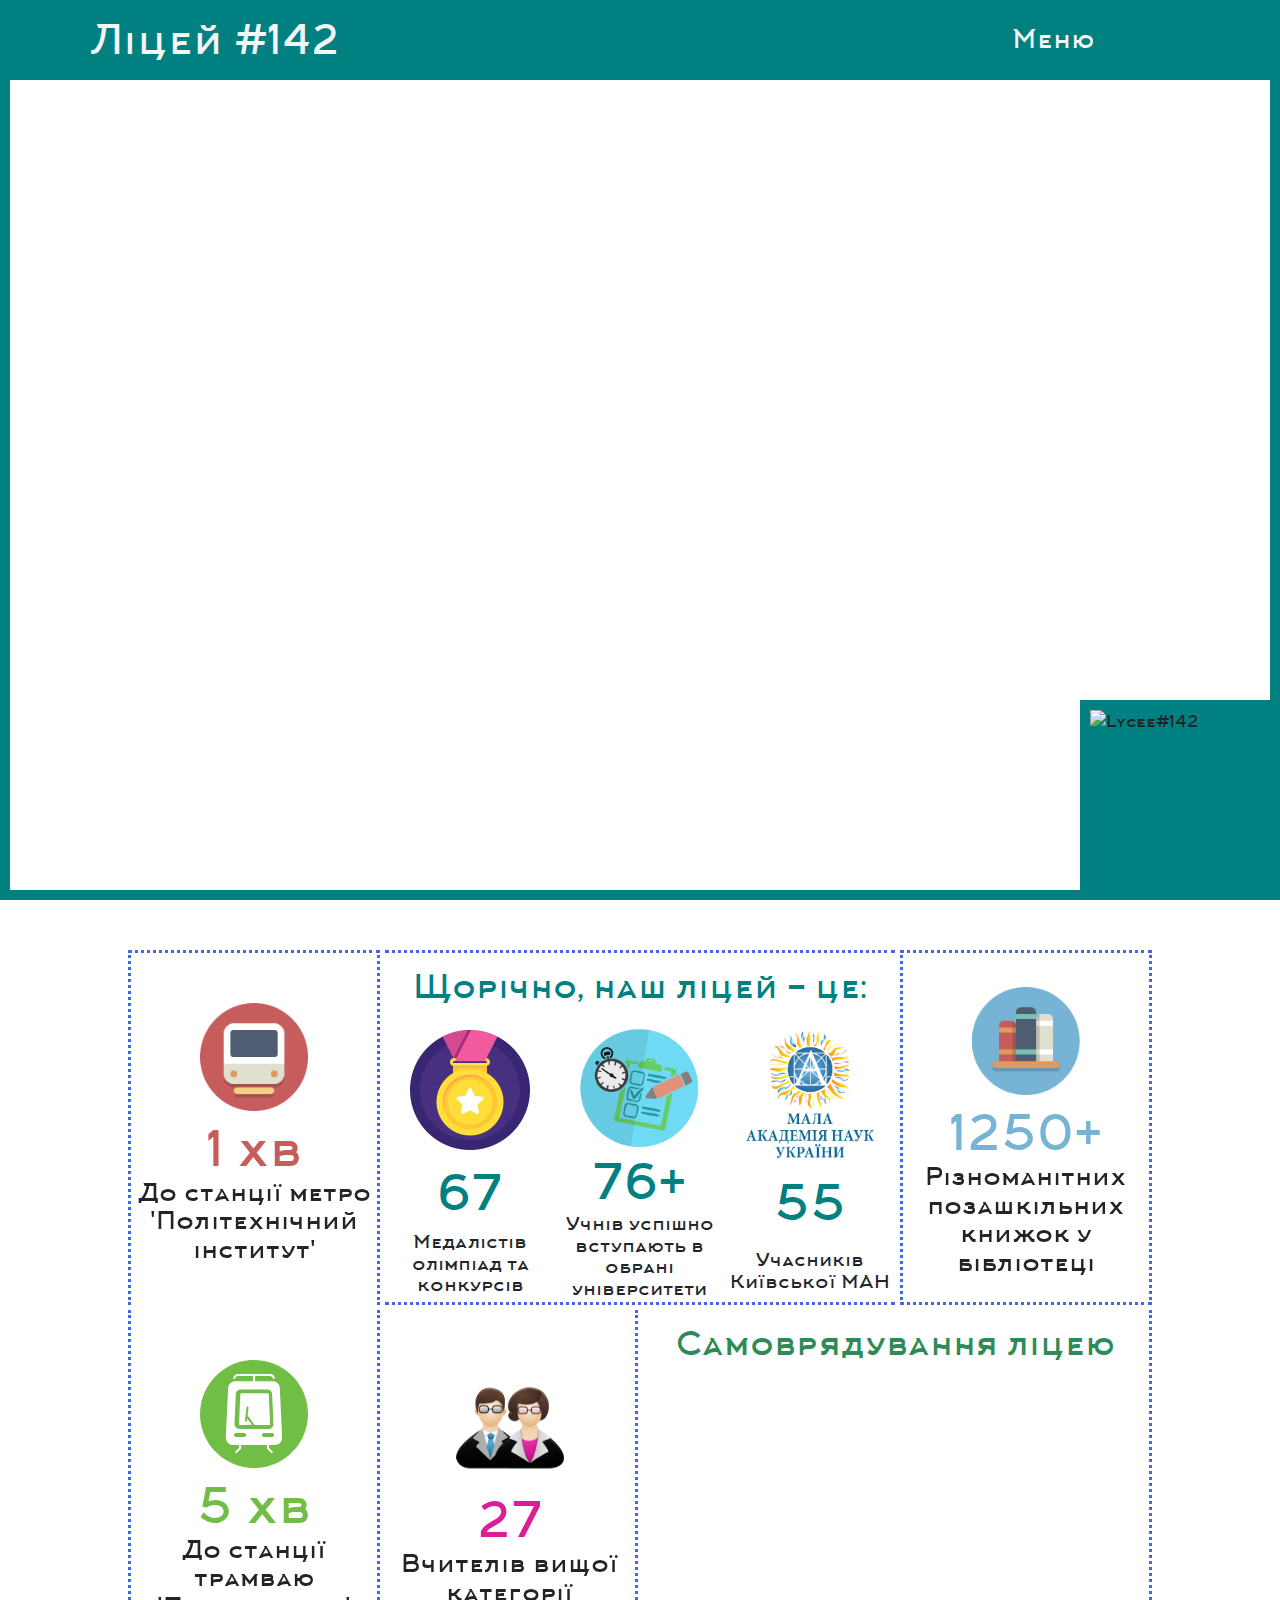
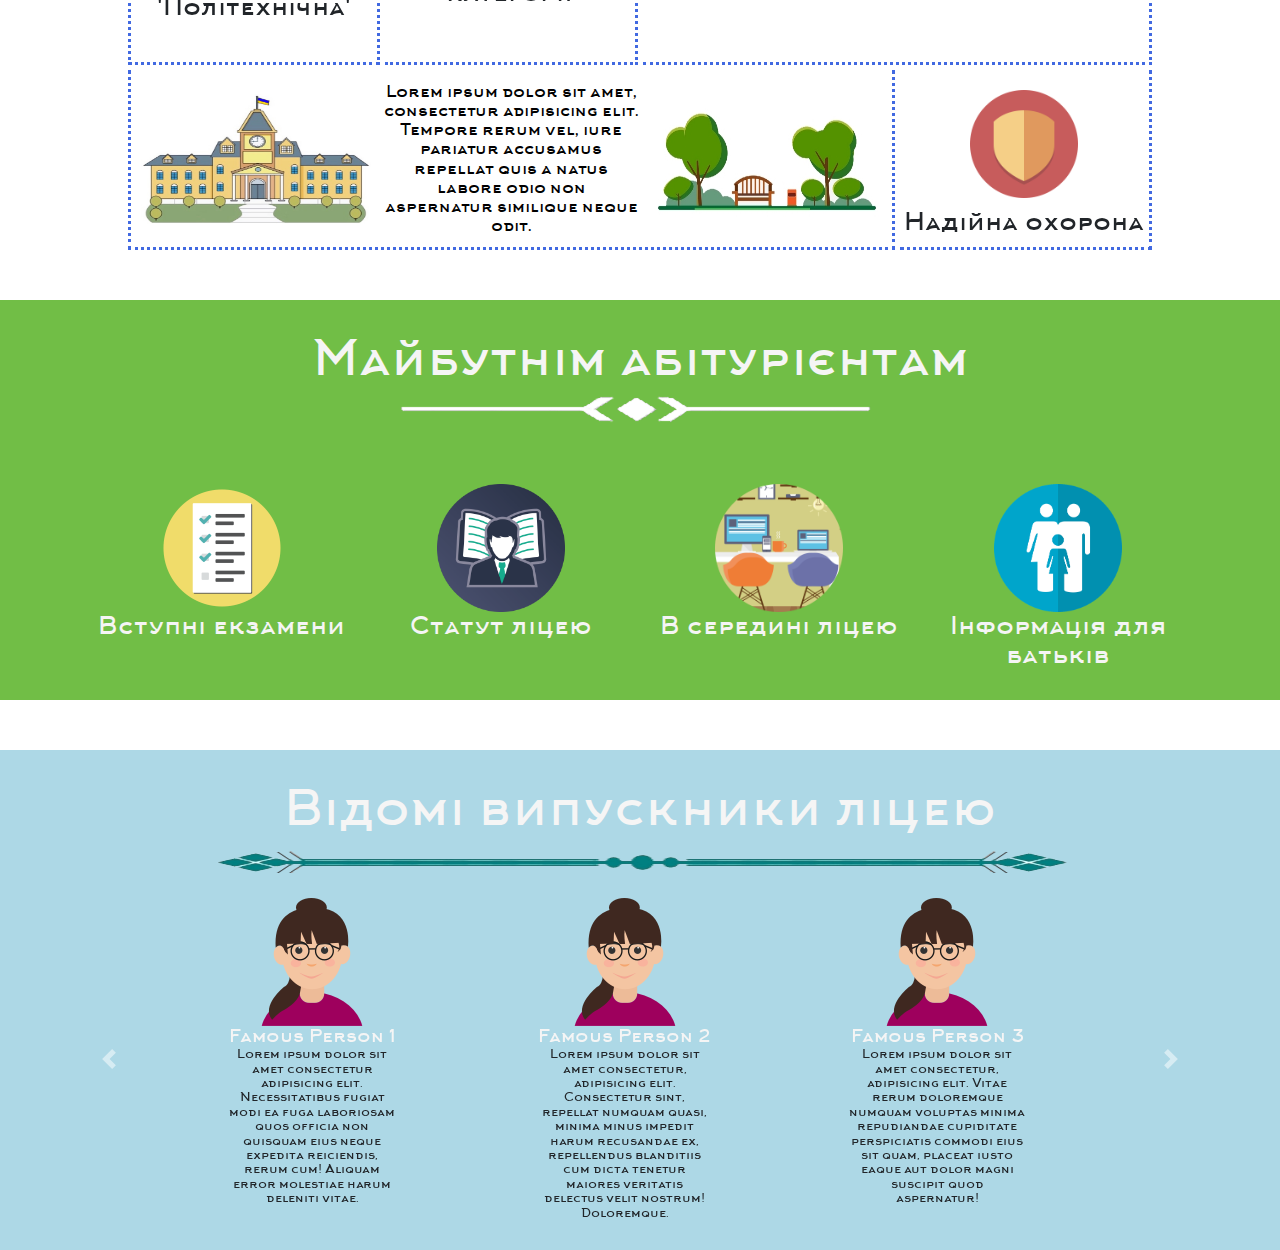
==== index.html @ 9ba07f8b "first commit" ====
<!DOCTYPE html>
<html>
<head>
    <meta charset="utf-8" />
    <meta http-equiv="X-UA-Compatible" content="IE=edge">
    <title>Page Title</title>
    <meta name="viewport" content="width=device-width, initial-scale=1, shrink-to-fit=no">
    <link rel="stylesheet" type="text/css" media="screen" href="css/style.css" />
    <link rel="stylesheet" type="text/css" href="css/fonts.css">
    <link rel="stylesheet" type="text/css" href="css/mediaQueries.css">
    <link rel="stylesheet" href="https://use.fontawesome.com/releases/v5.6.3/css/all.css" integrity="sha384-UHRtZLI+pbxtHCWp1t77Bi1L4ZtiqrqD80Kn4Z8NTSRyMA2Fd33n5dQ8lWUE00s/" crossorigin="anonymous">
    <link rel="stylesheet" href="https://stackpath.bootstrapcdn.com/bootstrap/4.3.1/css/bootstrap.min.css" integrity="sha384-ggOyR0iXCbMQv3Xipma34MD+dH/1fQ784/j6cY/iJTQUOhcWr7x9JvoRxT2MZw1T" crossorigin="anonymous">
    <script src="https://code.jquery.com/jquery-3.3.1.js" integrity="sha256-2Kok7MbOyxpgUVvAk/HJ2jigOSYS2auK4Pfzbm7uH60=" crossorigin="anonymous" defer></script>
    <script src="https://cdnjs.cloudflare.com/ajax/libs/popper.js/1.14.7/umd/popper.min.js" integrity="sha384-UO2eT0CpHqdSJQ6hJty5KVphtPhzWj9WO1clHTMGa3JDZwrnQq4sF86dIHNDz0W1" crossorigin="anonymous" defer></script>
    <script src="https://stackpath.bootstrapcdn.com/bootstrap/4.3.1/js/bootstrap.min.js" integrity="sha384-JjSmVgyd0p3pXB1rRibZUAYoIIy6OrQ6VrjIEaFf/nJGzIxFDsf4x0xIM+B07jRM" crossorigin="anonymous" defer></script>
    <script src="js.js" defer></script>
</head>
<body>
    <header id="top" class="background-color-teal animation1">
        <div class="logo-text animation1 text-color-white">Ліцей #142</div>
        <div class="top-menu margin-right-for-search">
            <i class="fas fa-angle-down menuAngle" id="menuAngleOpen"></i>
            <div class="margin-right-for-search text-color-white" id="menuButtonInner">Меню</div>
            <i class="fas fa-search searchButton" data-expanded="0" data-pair="1"></i>
            <input type="text" placeholder="What are you looking for?" class="searchInput floatingInput" data-pair="1">
        </div>
    </header>
    <div id="left" class="background-color-teal"></div>
    <div id="right" class="background-color-teal"></div>
    <div id="bottom" class="background-color-teal"></div>
    <div id="leftMenuSide">
        
    </div>
    <div id="rightMenuSide">
        <div class="rightSideMenuHeader">
            <i class="fas fa-angle-up menuAngle"  id="menuAngleClose"></i>
            <div class="margin-right-for-search text-color-white" id="menuButtonOuter">Сховати</div>
            <i class="fas fa-search searchButton" data-expanded="0" data-pair="2"></i>
            <input type="text" placeholder="What are you looking for?" class="searchInput floatingInput" data-pair="2">
        </div>
    </div>
    <section class="section1">
        <div class="bottom-logo img-180 background-color-teal">
            <img src="https://upload.wikimedia.org/wikipedia/uk/thumb/e/e1/Flag142.gif/250px-Flag142.gif" alt="Lycee#142">
        </div>
    </section>
    <section id="section2" class="d-flex justify-content-center align-items-center">
        <div id="cont">
            <div class="item1 button flip-card" data-w="400" data-h="400">
                <div class="front item with-border">
                    <img class="img-128" src="images/subwayPng.png" alt="...">
                    <p class="text-64 text-color-for-subway">1 хв</p>
                    <p class="text-24">До станції метро 'Політехнічний інститут'</p>
                </div>
                <div class="back">
                    <iframe src="https://www.google.com/maps/embed?pb=!1m28!1m12!1m3!1d635.1231708379642!2d30.465861750900512!3d50.45054956421073!2m3!1f0!2f0!3f0!3m2!1i1024!2i768!4f13.1!4m13!3e2!4m5!1s0x40d4ce83b06d9ee7%3A0x1d170c10bb79676c!2sPolitekhnichnyi+instytut%2C+Kyiv!3m2!1d50.4507894!2d30.4659534!4m5!1s0x40d4ce83a7df13ef%3A0xc9b5e309c3f1c350!2z0L_RgNC-0LLRg9C70L7QuiDQn9C-0LvRltGC0LXRhdC90ZbRh9C90LjQuSwgMtCQLCDQmtC40ZfQsiwg0KPQutGA0LDRl9C90LA!3m2!1d50.450442599999995!2d30.465890499999997!5e0!3m2!1sru!2sua!4v1552740684018" frameborder="0" style="border:0" allowfullscreen></iframe>
                </div>
            </div>
            <div class="item4 button flip-card" data-w="400" data-h="500">
                <div class="front item with-border">
                    <img class="img-128" src="images/tram.svg" alt="...">
                    <p class="text-64 text-color-for-tram">5 хв</p>
                    <p class="text-24">До станції трамваю 'Політехнічна'</p>
                </div>
                <div class="back item">
                        <iframe src="https://www.google.com/maps/embed?pb=!1m28!1m12!1m3!1d2540.63003817731!2d30.464905191775056!3d50.44799142225549!2m3!1f0!2f0!3f0!3m2!1i1024!2i768!4f13.1!4m13!3e2!4m5!1s0x40d4ce9b4e57c783%3A0xae50eae36f54b692!2z0YHRgtCw0L3RhtC40Y8gItCf0L7Qu9C40YLQtdGF0L3QuNGH0LXRgdC60LDRjyI!3m2!1d50.44659!2d30.466569999999997!4m5!1s0x40d4ce83a7df13ef%3A0xc9b5e309c3f1c350!2z0L_RgNC-0LLRg9C70L7QuiDQn9C-0LvRltGC0LXRhdC90ZbRh9C90LjQuSwgMtCQLCDQmtC40ZfQsiwg0KPQutGA0LDRl9C90LA!3m2!1d50.450442599999995!2d30.465890499999997!5e0!3m2!1sru!2sua!4v1552744137716" frameborder="0" style="border:0" allowfullscreen></iframe>
                </div>
            </div>
            <div class="item item2">
                <p class="text-64 text-color-teal header-section2">Щорічно, наш ліцей - це:</p>
                <div class="achievements">
                    <div class="button">
                        <div class="w-100 h-100 with-border">
                            <img class="img-128" src="images/medalPng.png" alt="...">
                            <p class="text-64 text-color-teal">67</p>
                            <p class="text-18">Медалістів олімпіад та конкурсів</p>
                        </div>
                    </div>
                    <div class="button">
                        <div class="w-100 h-100 with-border">
                            <img class="img-128" src="images/test.png" alt="...">
                            <p class="text-64 text-color-teal">76+</p>
                            <p class="text-18">Учнів успішно вступають в обрані університети</p>
                        </div>
                    </div>
                    <div class="button">
                        <div class="w-100 h-100 with-border">
                            <img class="img-128" src="images/МАН.png" alt="...">
                            <p class="text-64 text-color-teal">55</p>
                            <p class="text-18">Учасників Київської МАН</p>
                        </div>
                    </div>
                </div>
            </div>
            <div class="item3 button">
                <div class="front item with-border">
                    <img class="img-128" src="images/library.png" alt="...">
                    <p class="text-64 text-color-for-library">1250+</p>
                    <p class="text-24">Різноманітних позашкільних книжок у бібліотеці</p>
                </div>
            </div>
            <div class="item5 button flip-card">
				<div class="front item with-border">
					<img class="img-128" src="images/teachers.png" alt="...">
					<p class="text-64 text-color-for-teachers">27</p>
					<p class="text-24">Вчителів вищої категорії</p>
				</div>
				<div class="back">
				</div>
            </div>
            <div class="item item6">
                <p class="text-64 text-color-for-item6-header header-section2">Самоврядування ліцею</p>
                <div class="achievements">
                    
                </div>
            </div>
            <div class="item item7 flex-row justify-content-around">
				<div class="button img-200 flip-card" data-w="400" data-h="300">
					<div class="front with-border">
						<img class="img-200" src="images/universityJpg.jpg" alt="...">
					</div>
					<div class="back">
					</div>
				</div>
				<p class="p-about-kpi">Lorem ipsum dolor sit amet, consectetur adipisicing elit. Tempore rerum vel, iure pariatur accusamus repellat quis a natus labore odio non aspernatur similique neque odit.</p>
                <div class="button img-200 flip-card" data-w="400" data-h="300">
					<div class="front with-border">
						<img class="img-200" src="images/parkJpg.jpg" alt="...">
					</div>
					<div class="back">
					</div>
				</div>
            </div>
            <div class="item8 button">
                <div class="front item with-border">
                    <img class="img-128" src="images/security.png" alt="...">
                    <p class="text-24">Надійна охорона</h6>
                </div>
            </div>
        </div>
    </section>
    <section class="section3 container-fluid d-flex justify-content-between align-items-center flex-column">
        <div class="row">
            <div class="col-sm-12 item">
                <p class="text-64 text-color-white">Майбутнім абітурієнтам</p>
                <img src="images/divider.png" alt="">
            </div>
        </div>
        <div class="row">
            <div class="col-lg-3 col-md-6 col-sm-12 button">
                <div class="item">
                    <img src="images/Exam.png" alt="" class="img-128">
                    <p class="text-24 text-color-white">Вступні екзамени</p>
                </div>
            </div>
            <div class="col-lg-3 col-md-6 col-sm-12 button">
                <div class="item">
                    <img src="images/laws.png" alt="" class="img-128">
                    <p class="text-24 text-color-white">Статут ліцею</p>
                </div>
            </div>
            <div class="col-lg-3 col-md-6 col-sm-12 button">
                <div class="item">
                    <img src="images/inner_furniture.png" alt="" class="img-128">
                    <p class="text-24 text-color-white">В середині ліцею</p>
                </div>
            </div>
            <div class="col-lg-3 col-md-6 col-sm-12 button">
                <div class="item">
                    <img src="images/parents.png" alt="" class="img-128">
                    <p class="text-24 text-color-white">Інформація для батьків</p>
                </div>
            </div>
        </div>
    </section>
    <section class="section4 container-fluid d-flex justify-content-between align-items-center flex-column">
        <div class="item">
            <p class="text-64 text-color-white">Відомі випускники ліцею</p>
            <img class="divider" src="images/divider2.png" alt="">
        </div>
        <div id="carouselExampleInterval" class="carousel slide" data-ride="carousel">
            <div class="carousel-inner">
                <div class="carousel-item active row" data-interval="6000">
                    <div class="d-flex flex-row">
                        <div class="offset-sm-2 col-sm-2">
                            <div class="item">
                                <img src="images/person.png" alt="" class="img-128">
                                <p class="text-18 text-color-white">Famous Person 1</p>
                                <p class="text-12">Lorem ipsum dolor sit amet consectetur adipisicing elit. Necessitatibus fugiat modi ea fuga laboriosam quos officia non quisquam eius neque expedita reiciendis, rerum cum! Aliquam error molestiae harum deleniti vitae.</p>
                            </div>
                        </div>
                        <div class="offset-sm-1 col-sm-2">
                            <div class="item">
                                <img src="images/person.png" alt="" class="img-128">
                                <p class="text-18 text-color-white">Famous Person 2</p>
                                <p class="text-12">Lorem ipsum dolor sit amet consectetur, adipisicing elit. Consectetur sint, repellat numquam quasi, minima minus impedit harum recusandae ex, repellendus blanditiis cum dicta tenetur maiores veritatis delectus velit nostrum! Doloremque.</p>
                            </div>
                        </div>
                        <div class="offset-sm-1 col-sm-2">
                            <div class="item">
                                <img src="images/person.png" alt="" class="img-128">
                                <p class="text-18 text-color-white">Famous Person 3</p>
                                <p class="text-12">Lorem ipsum dolor sit amet consectetur, adipisicing elit. Vitae rerum doloremque numquam voluptas minima repudiandae cupiditate perspiciatis commodi eius sit quam, placeat iusto eaque aut dolor magni suscipit quod aspernatur!</p>
                            </div>
                        </div>
                    </div>
                </div>
                <div class="carousel-item row" data-interval="6000">
                    <div class="d-flex flex-row">
                        <div class="offset-sm-2 col-sm-2">
                            <div class="item">
                                <img src="images/person.png" alt="" class="img-128">
                                <p class="text-18 text-color-white">Famous Person 4</p>
                                <p class="text-12">Lorem ipsum dolor sit amet consectetur adipisicing elit. Necessitatibus fugiat modi ea fuga laboriosam quos officia non quisquam eius neque expedita reiciendis, rerum cum! Aliquam error molestiae harum deleniti vitae.</p>
                            </div>
                        </div>
                        <div class="offset-sm-1 col-sm-2">
                            <div class="item">
                                <img src="images/person.png" alt="" class="img-128">
                                <p class="text-18 text-color-white">Famous Person 5</p>
                                <p class="text-12">Lorem ipsum dolor sit amet consectetur, adipisicing elit. Consectetur sint, repellat numquam quasi, minima minus impedit harum recusandae ex, repellendus blanditiis cum dicta tenetur maiores veritatis delectus velit nostrum! Doloremque.</p>
                            </div>
                        </div>
                        <div class="offset-sm-1 col-sm-2">
                            <div class="item">
                                <img src="images/person.png" alt="" class="img-128">
                                <p class="text-18 text-color-white">Famous Person 6</p>
                                <p class="text-12">Lorem ipsum dolor sit amet consectetur, adipisicing elit. Vitae rerum doloremque numquam voluptas minima repudiandae cupiditate perspiciatis commodi eius sit quam, placeat iusto eaque aut dolor magni suscipit quod aspernatur!</p>
                            </div>
                        </div>
                    </div>
                </div>
                <div class="carousel-item row" data-interval="6000">
                    <div class="d-flex flex-row">
                        <div class="offset-sm-2 col-sm-2">
                            <div class="item">
                                <img src="images/person.png" alt="" class="img-128">
                                <p class="text-18 text-color-white">Famous Person 7</p>
                                <p class="text-12">Lorem ipsum dolor sit amet consectetur adipisicing elit. Necessitatibus fugiat modi ea fuga laboriosam quos officia non quisquam eius neque expedita reiciendis, rerum cum! Aliquam error molestiae harum deleniti vitae.</p>
                            </div>
                        </div>
                        <div class="offset-sm-1 col-sm-2">
                            <div class="item">
                                <img src="images/person.png" alt="" class="img-128">
                                <p class="text-18 text-color-white">Famous Person 8</p>
                                <p class="text-12">Lorem ipsum dolor sit amet consectetur, adipisicing elit. Consectetur sint, repellat numquam quasi, minima minus impedit harum recusandae ex, repellendus blanditiis cum dicta tenetur maiores veritatis delectus velit nostrum! Doloremque.</p>
                            </div>
                        </div>
                        <div class="offset-sm-1 col-sm-2">
                            <div class="item">
                                <img src="images/person.png" alt="" class="img-128">
                                <p class="text-18 text-color-white">Famous Person 9</p>
                                <p class="text-12">Lorem ipsum dolor sit amet consectetur, adipisicing elit. Vitae rerum doloremque numquam voluptas minima repudiandae cupiditate perspiciatis commodi eius sit quam, placeat iusto eaque aut dolor magni suscipit quod aspernatur!</p>
                            </div>
                        </div>
                    </div>
                </div>
            </div>
            <a class="carousel-control-prev" href="#carouselExampleInterval" role="button" data-slide="prev">
                <span class="carousel-control-prev-icon" aria-hidden="true"></span>
                <span class="sr-only">Previous</span>
            </a>
            <a class="carousel-control-next" href="#carouselExampleInterval" role="button" data-slide="next">
                <span class="carousel-control-next-icon" aria-hidden="true"></span>
                <span class="sr-only">Next</span>
            </a>
        </div>
    </section>
</body>
</html>
---- css/style.css ----
/*#region General styles*/
*{
    /* font-family: "Great Vibes"; */
    font-family: "Arkhip";
    transition: all 0.4s ease-out;
}
i{
    color: aliceblue;
    margin-left: 10px;
    margin-right: 10px;
}
section{
    height: 100vh;
    width: 100%;
    background-size: cover;
}
.section1{
    background-image: url(https://img.lookmytrips.com/images/look77nd/570bb5e1ff936715e9074252-5aaebdfb6c4cf-1datffr-lbcvr.jpg);
}
#section2{
    min-height: 1000px;
}
.section3{
    height: 400px;
    background-color: #71BE46;
    padding-top: 30px;
    padding-bottom: 30px;
}
.section4{
    margin-top: 50px;
    height: 500px;
    background-color: lightblue;
    padding-top: 30px;
    padding-bottom: 30px;
}
p{
    margin: 0 !important;
    line-height: 1.2;
    text-align: center;
}
.margin-right-for-search{
    margin-right: 75px;
}
.margin-right-0{
    margin-right: 0 !important;
}
.height-200{
    height: 200px;
}
.button>div:hover{
    box-shadow: 3px 3px 14px -1px black;
    cursor: pointer;
}
.button>.with-border:hover{
    border: 3px dotted royalblue !important;
}
.background-divider-start{
	height: 100px;
	width: 100%;
	background: linear-gradient(transparent, white);
}
.background-divider-finish{
	height: 100px;
	width: 100%;
	background: linear-gradient(white, transparent);
}
.item{
    display: flex;
    justify-content: center;
    align-items: center;
    flex-direction: column;
}
.button .back{
	transform: rotateY(-180deg);
    z-index: 49;
}
.button .front{
    z-index: 50;
}
.button .front,
.button .back{
	width: 100%;
	height: 100%;
	position: absolute;
    top: 0;
    background-color: white;
    backface-visibility: hidden;
}
.button{
    perspective: 300px;
    position: relative;
}
.front img{
    padding: 10px;
}
iframe{
    width: 100%;
    height: 100%;
}
/*#endregion*/
/*#region Frame*/
#left{
    z-index: 100;
    position: fixed;
    left: 0;
    top: 0;
    width: 10px;
    height: 100%;
}
#right{
    z-index: 100;
    position: fixed;
    left: calc(100% - 10px);
    top: 0;
    width: 10px;
    height: 100%;
}
#bottom{
    z-index: 100;
    position: fixed;
    top: calc(100% - 10px);
    left: 0;
    height: 10px;
    width: 100%;
}
#top{
    z-index: 100;
    position: fixed;
    top: 0;
    left: 0;
    width: 100%;
    display: flex;
    justify-content: space-between;
    align-items: center;
    font-size: 25px;
    height: 80px;
}
/*#endregion*/
/*#region Input styles*/
::placeholder{
    color: white;
}
.floatingInput{
    position: absolute;
    left: calc(100%);
}
.searchInput{
    background: teal;
    color: white;
    border-top: none;
    border-left: none;
    border-right: none;
    outline: none;
}
/*#endregion*/
/*#region Text styles*/
.text-64{
    font-size: 48px !important;
}
.text-24{
    font-size: 24px !important;
}
.text-32{
    font-size: 32px !important;
}
.text-18{
    font-size: 18px !important;
}
.text-12{
    font-size: 12px !important;
}
/*#endregion#*/
/*#region Header styles*/
.logo-text{
    margin-left: 90px;
    font-size: 50px;
}
.top-menu{
    margin-right: 90px;
    display: flex;
    align-items: center;
}
.top-down{
    font-size: 25px !important;
    height: 50px !important;
}
.top-down .logo-text{
    font-size: 35px !important;
}
.animation1{
    transition-property: all;
    transition-duration: 1s;
    transition-timing-function: ease;
}
/*#endregion#*/
/*#region Table styles*/
#cont{
    height: 90%;
    width: 80%;
    display: grid;
    grid-template-rows: repeat(5, 1fr);
    grid-template-columns: repeat(8, 1fr);
    grid-column-gap: 5px;
    grid-row-gap: 5px;
}
#cont>div{
    border: 3px dotted royalblue;
}
.item1{
    grid-column-start: 1;
    grid-column-end: 3;
    grid-row-start: 1;
    grid-row-end: 3;
    border-bottom: none !important;
}
.item2{
    border-left: none !important;
    border-right: none !important;
    grid-column-start: 3;
    grid-column-end: 7;
    grid-row-start: 1;
    grid-row-end: 3;
}
.item3{
    grid-column-start: 7;
    grid-column-end: 9;
    grid-row-start: 1;
    grid-row-end: 3;
}
.item4{
    border-top: none !important;
    grid-column-start: 1;
    grid-column-end: 3;
    grid-row-start: 3;
    grid-row-end: 5;
}
.item5{
    border-left: none !important;
    border-top: none !important;
    grid-column-start: 3;
    grid-column-end: 5;
    grid-row-start: 3;
    grid-row-end: 5;
}
.item6{
    border-top: none !important;
    border-left: none !important;
    grid-column-start: 5;
    grid-column-end: 9;
    grid-row-start: 3;
    grid-row-end: 5;
}
.item7{
    border-top: none !important;
    grid-column-start: 1;
    grid-column-end: 7;
    grid-row-start: 5;
    grid-row-end: 7;
}
.item8{
    border-top: none !important;
    border-left: none !important;
    grid-column-start: 7;
    grid-column-end: 9;
    grid-row-start: 5;
    grid-row-end: 7;
}
.achievements{
    flex-grow: 1;
    display: flex;
    justify-content: space-around;
}
.achievements div{
    display: flex;
    align-items: center;
    justify-content: space-around;
    flex-direction: column;
    width: 34%;
    height: auto;
}
.p-about-kpi{
    width: calc(100% - 500px);
    color: black;
    text-align: center;
}
/*#endregion#*/
/*#region Colors*/
.background-color-teal{
    background-color: teal;
}
.text-color-for-subway{
    color: #C75C5C;
}
.text-color-for-tram{
    color: #71BE46;
}
.text-color-for-library{
    color: #77B3D4;
}
.text-color-for-teachers{
    color: #D81F96;
}
.text-color-for-item6-header{
    color: seagreen;
}
.text-color-teal{
    color: teal;
}
.text-color-white{
    color: whitesmoke;
}
/*#endregion*/
/*#region Menu styles*/
#leftMenuSide{
    position: fixed;
    top: 0;
    left: calc(-40%);
    width: 40%;
    height: 100%;
    z-index: 200;
    background: url('../images/park-kpi-03.jpg') 100% 100% no-repeat;
    background-size: cover;
}
#rightMenuSide{
    position: fixed;
    top: 0;
    right: calc(-61%);
    width: 60%;
    height: 100%;
    z-index: 200;
    background: teal;
}
.searchButton{
    padding-right: 15px;
}
.rightSideMenuHeader{
    height: 40px;
    width: 100%;
    display: flex;
    justify-content: flex-end;
    align-items: center;
}
.leftMenuSideOpen{
    left: 0 !important;
}
.rightMenuSideOpen{
    right: 0 !important;
}
/*#endregion*/
/*#region Image styles*/
.img-180 img{
    width: 180px;
    height: 180px;
}
.img-200{
    width: 250px;
    height: 150px;
}
.img-128{
    width: 128px;
    height: 128px;
}
.divider{
    width: 100%;
}
/*#endregion*/
/* #region Section 1*/
.bottom-logo{
    position: absolute;
    bottom: 0;
    right: 0;
    width: 200px;
    height: 200px;
    display: flex;
    justify-content: center;
    align-items: center;
}
/* #endregion */
/* #region Section 2*/
.header-section2{
    font-size: 32px !important;
    padding-top: 15px;
    padding-bottom: 15px;
}
/* #endregion */
/* #region Section 3*/

/* #endregion */
/* #region Section 4*/

/* #endregion */
---- css/fonts.css ----
@font-face{
	font-family: "Great Vibes";
	src: url(../fonts/GreatVibesOTF.otf);
}
@font-face{
	font-family: "Arkhip";
	src: url(../fonts/ArkhipTTF.ttf);
}
---- css/mediaQueries.css ----
/* Small devices (landscape phones, 576px and up) */
@media (min-width: 1px){
    #cont{
		width: 80%;
		grid-template-rows: repeat(8, 1fr);
		grid-template-columns: repeat(4, 1fr);
    }
    .item1{
        grid-column-start: 1;
        grid-column-end: 3;
        grid-row-start: 3;
        grid-row-end: 5;
    }
    .item2{
        grid-column-start: 1;
        grid-column-end: 5;
        grid-row-start: 1;
        grid-row-end: 3;
    }
    .item3{
        grid-column-start: 1;
        grid-column-end: 3;
        grid-row-start: 7;
        grid-row-end: 9;
    }
    .item4{
        grid-column-start: 3;
        grid-column-end: 5;
        grid-row-start: 3;
        grid-row-end: 5;
    }
    .item5{
        grid-column-start: 3;
        grid-column-end: 5;
        grid-row-start: 7;
        grid-row-end: 9;
    }
    .item6{
        grid-column-start: 1;
        grid-column-end: 5;
        grid-row-start: 5;
        grid-row-end: 7;
    }
    .item7{
        /* grid-column-start: 1;
        grid-column-end: 7;
        grid-row-start: 5;
        grid-row-end: 7; */
        display: none;
    }
    .item8{
        /* grid-column-start: 7;
        grid-column-end: 9;
        grid-row-start: 5;
        grid-row-end: 7; */
        display: none;
    }
    #section2{
        min-height: 1500px;
    }
    .margin-right-for-search{
        margin-right: 0;
    }
    .text-24{
        font-size: 20px !important;
    }
    .text-18{
        font-size: 16px !important;
    }
    .img-128{
        width: 120px;
        height: 120px;
    }
    /* #leftMenuSide{
        width: 100%;
        left: -100%;
    }
    #rightMenuSide{
        width: 100%;
        right: 100%;
    } */
}
@media (min-width: 576px) 
{ 
    /* section{
        background: red;
    } */
    .margin-right-for-search{
        margin-right: 35px;
    }
    .logo-text{
        display: block;
        margin-left: 10px;
        font-size: 40px;
    }
    #leftMenuSide{
        width: 40%;
    }
    #rightMenuSide{
        width: 60%;
    }
}

@media (min-width: 720px) 
{
	/* section{
		background: aqua;
    } */
    .logo-text{
        display: block;
        margin-left: 45px;
    }
    #leftMenuSide{
        top: calc(50%);
        left: calc(-100%);
        width: 100%;
        height: 50%;
    }
    #rightMenuSide{
        right: calc(-100%);
        width: 100%;
        height: 50%;
    }
}

/* Medium devices (tablets, 768px and up) */
@media (min-width: 768px) 
{ 
    /* section{
        background: green;
    } */
    #cont{
        width: 95%;
        grid-template-rows: repeat(5, 1fr);
		grid-template-columns: repeat(8, 1fr);
    }
    .header-section2{
        font-size: 28px !important;
        padding-top: 10px;
        padding-bottom: 10px;
    }
    .item1{
        grid-column-start: 1;
        grid-column-end: 3;
        grid-row-start: 1;
        grid-row-end: 3;
    }
    .item2{
        grid-column-start: 3;
        grid-column-end: 7;
        grid-row-start: 1;
        grid-row-end: 3;
    }
    .item3{
        grid-column-start: 7;
        grid-column-end: 9;
        grid-row-start: 1;
        grid-row-end: 3;
    }
    .item4{
        grid-column-start: 1;
        grid-column-end: 3;
        grid-row-start: 3;
        grid-row-end: 5;
    }
    .item5{
        grid-column-start: 3;
        grid-column-end: 5;
        grid-row-start: 3;
        grid-row-end: 5;
    }
    .item6{
        grid-column-start: 5;
        grid-column-end: 9;
        grid-row-start: 3;
        grid-row-end: 5;
    }
    .item7{
        /* grid-column-start: 1;
        grid-column-end: 7;
        grid-row-start: 5;
        grid-row-end: 7; */
        display: flex;
    }
    .item8{
        /* grid-column-start: 7;
        grid-column-end: 9;
        grid-row-start: 5;
        grid-row-end: 7; */
        display: flex;
    }
    #section2{
        min-height: 1000px;
    }
    .margin-right-for-search{
        margin-right: 40px;
    }
    .logo-text{
        margin-left: 90px;
    }
    #leftMenuSide{
        top: 0;
        left: calc(-40%);
        width: 40%;
        height: 100%;
    }
    #rightMenuSide{
        right: calc(-61%);
        width: 60%;
        height: 100%;
    }
}

 /* Large devices (desktops, 992px and up) */
@media (min-width: 992px) 
{
    /* section{
        background: blue;
    } */
    #cont{
		width: 87.5%;
    }
    .header-section2{
        font-size: 32px !important;
        padding-top: 15px;
        padding-bottom: 15px;
    }
    .margin-right-for-search{
        margin-right: 75px;
    }
}

 /* Extra large devices (large desktops, 1200px and up) */
@media (min-width: 1200px) 
{ 
    /* section{
        background: purple;
    } */
    .text-24{
        font-size: 24px !important;
    }
    .text-18{
        font-size: 18px !important;
    }
    .img-128{
        width: 128px;
        height: 128px;
    }
    #cont{
		width: 80%;
    }
}
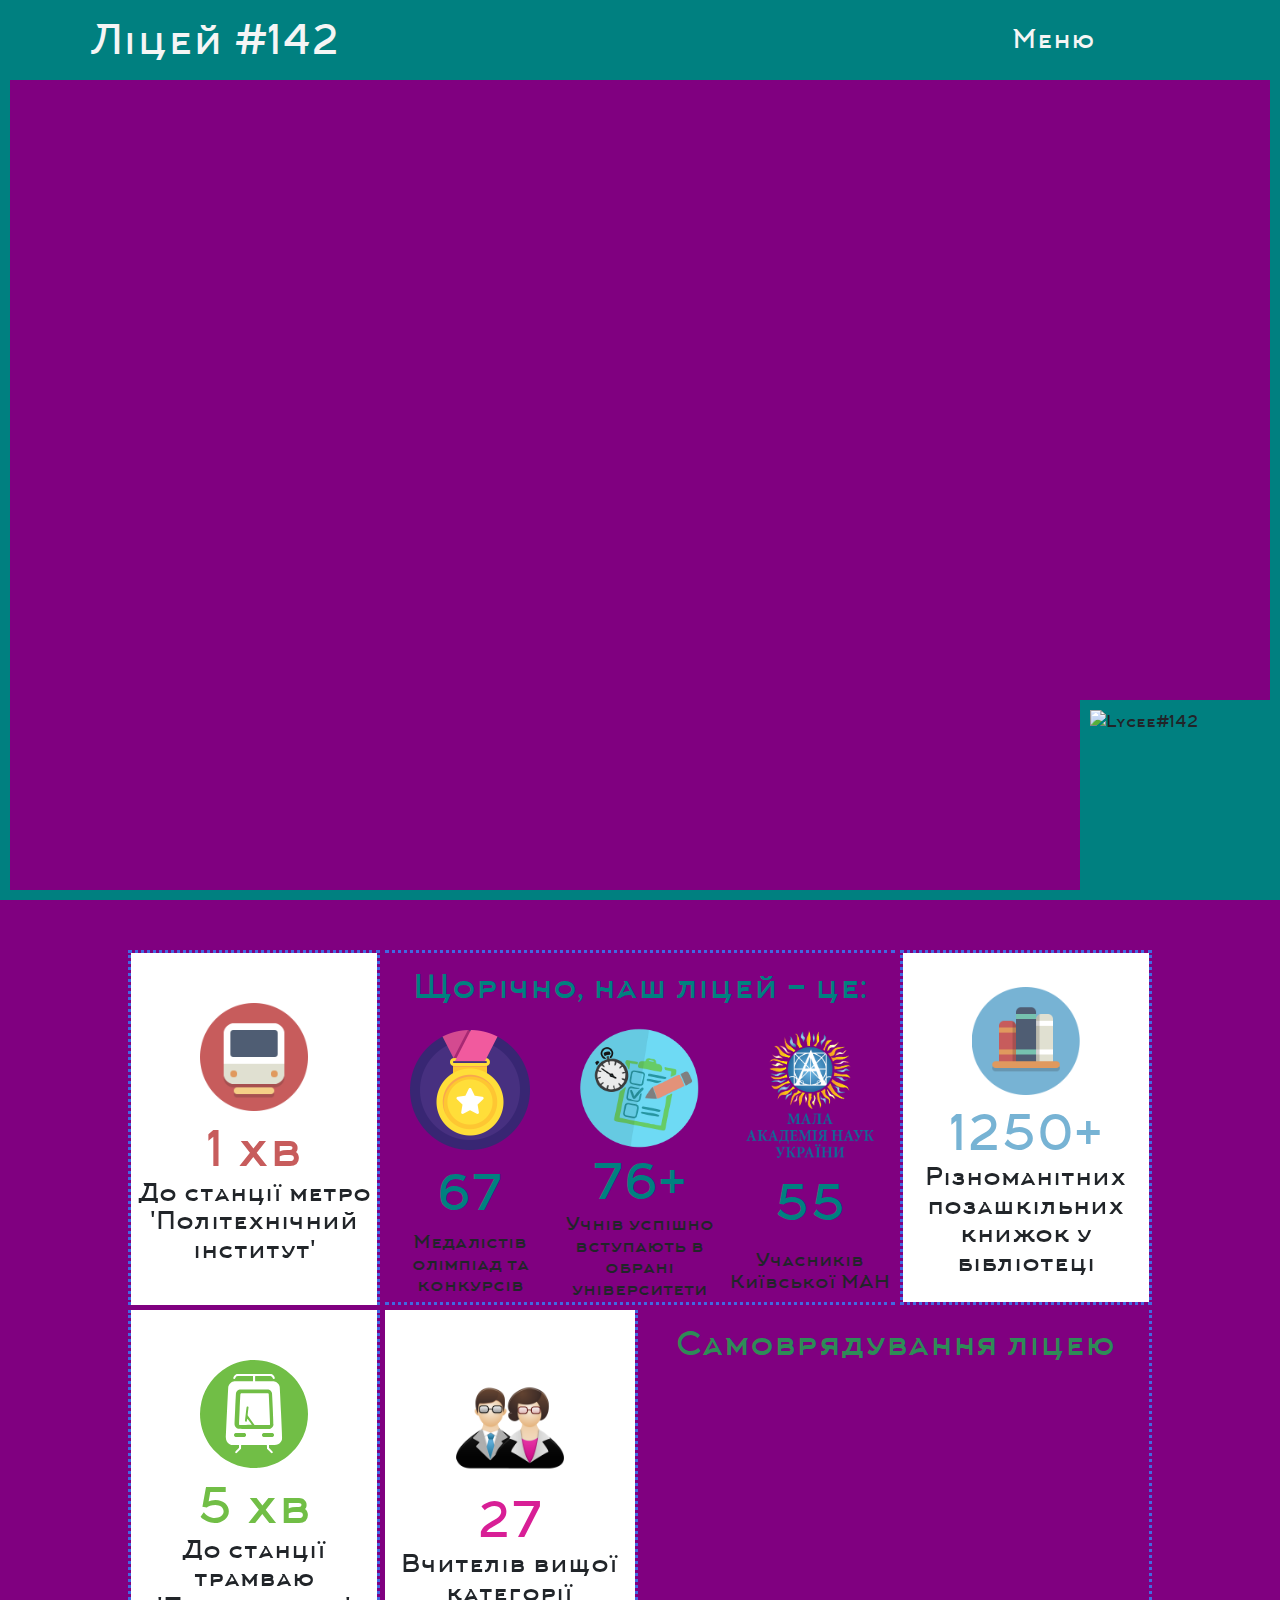
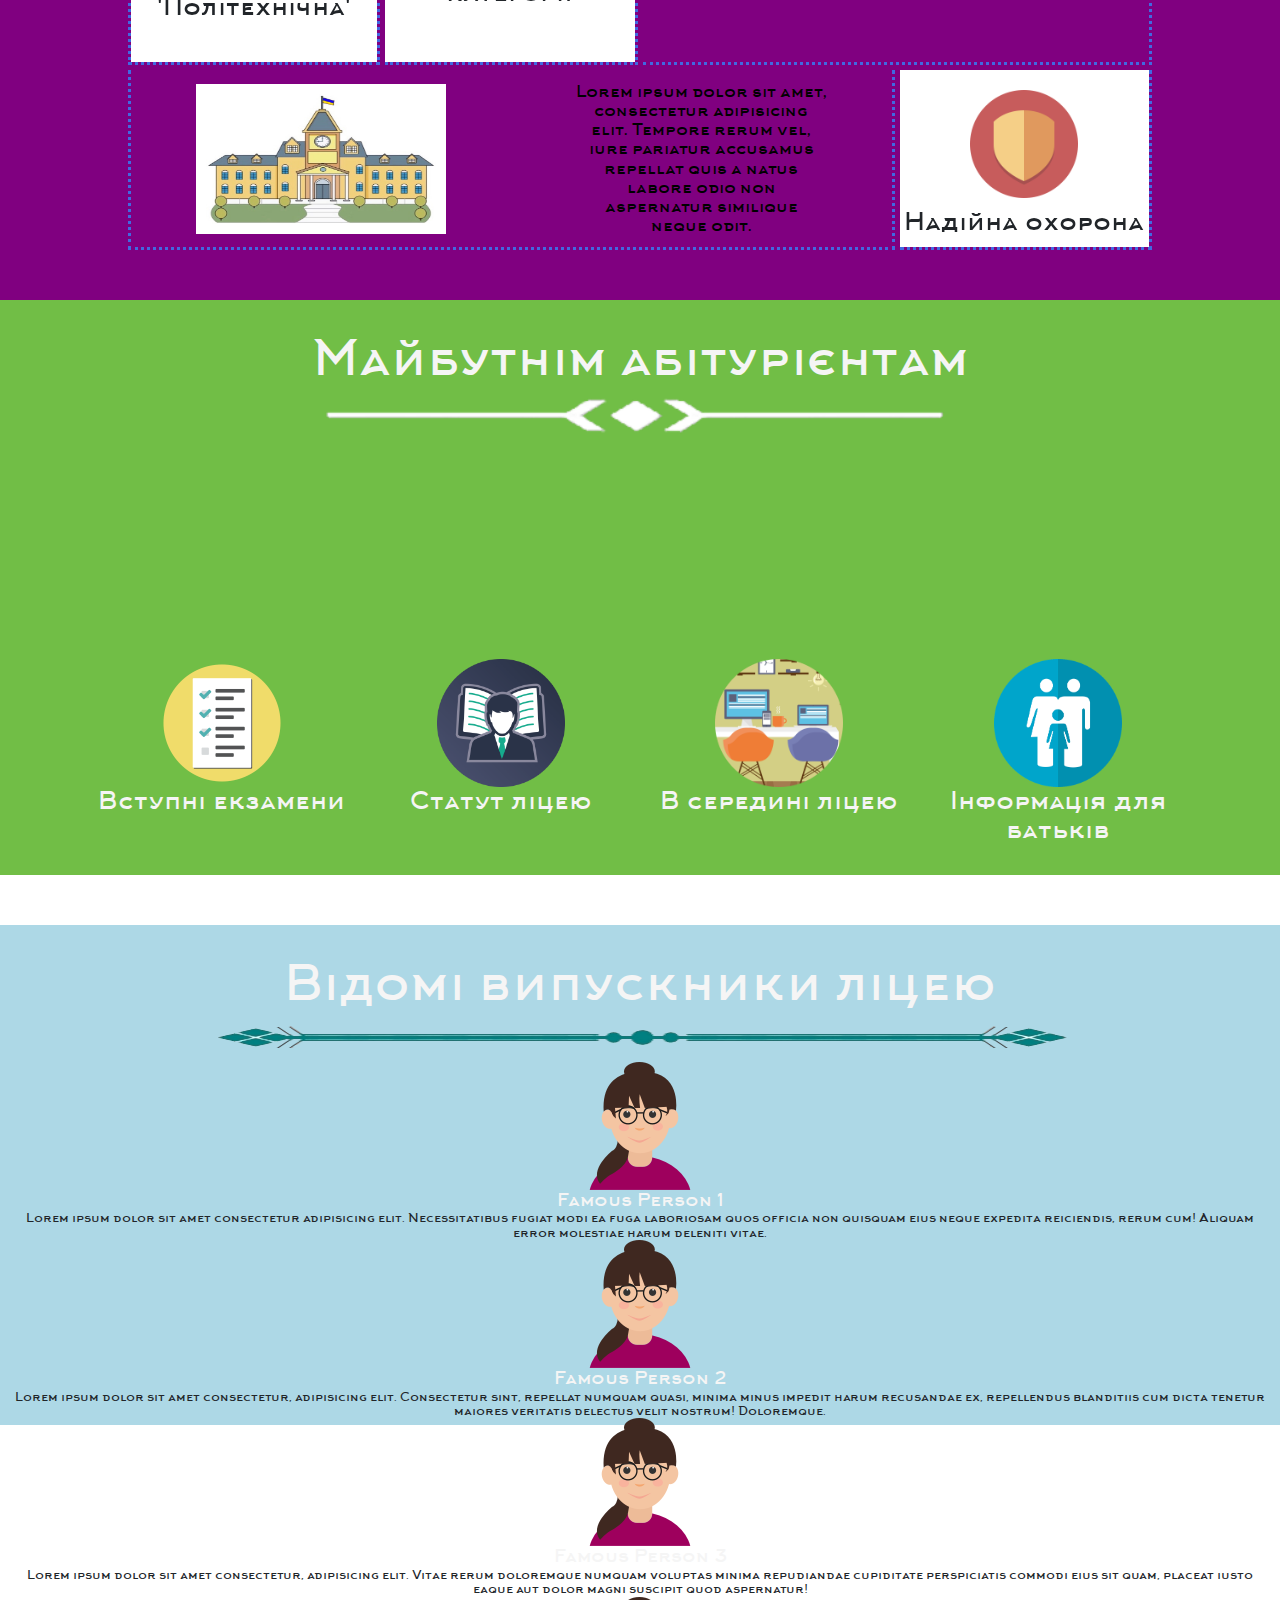
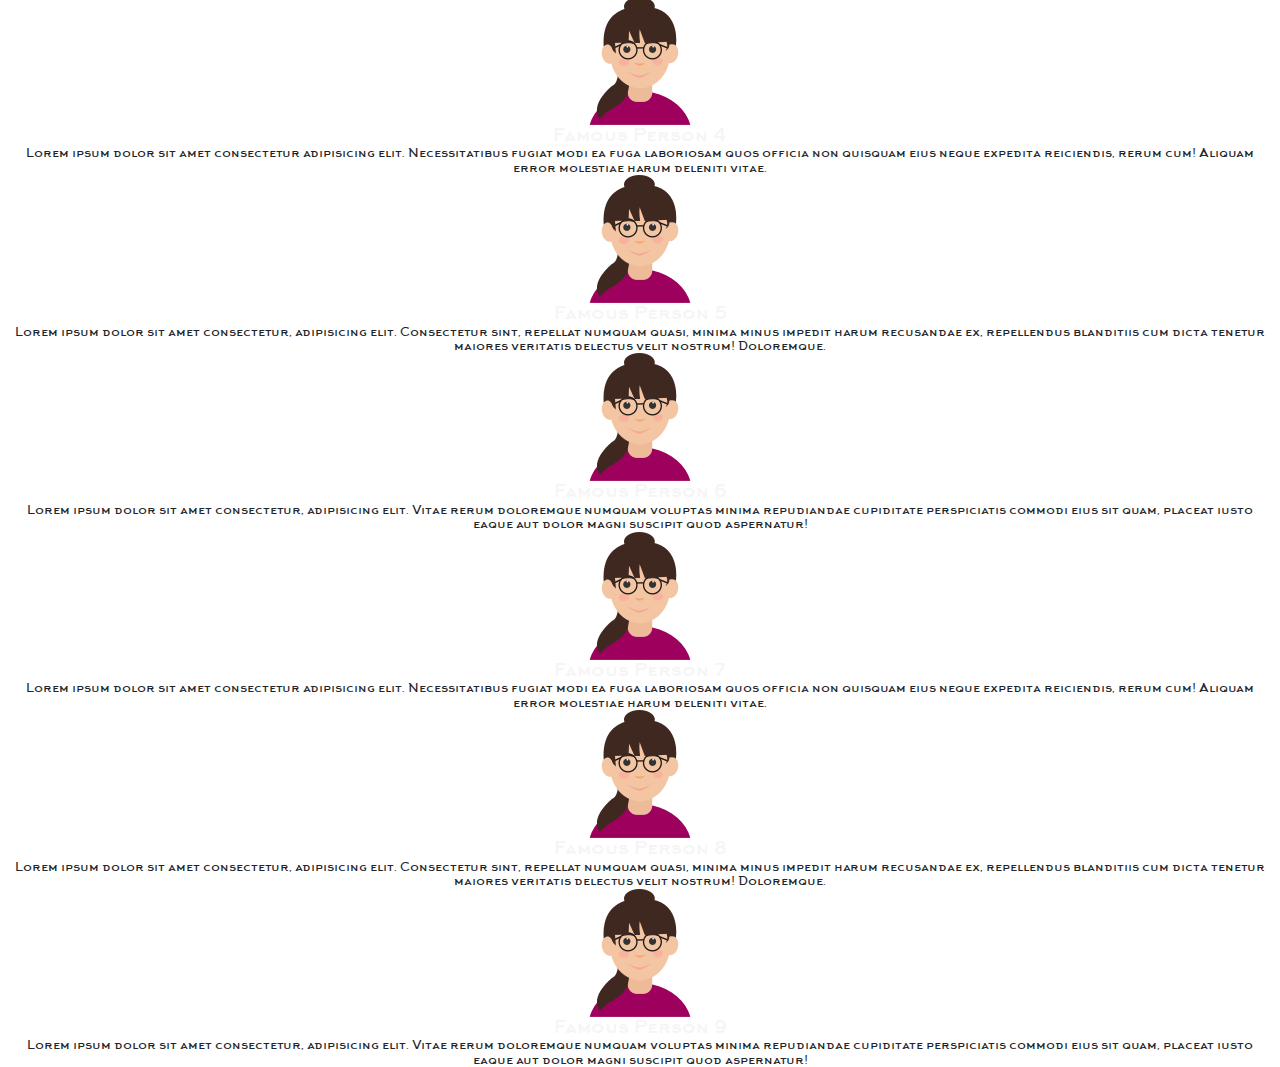
==== commit 71daa65a: "Index is adaptive" ====
--- a/index.html
+++ b/index.html
@@ -39,14 +39,14 @@
             <input type="text" placeholder="What are you looking for?" class="searchInput floatingInput" data-pair="2">
         </div>
     </div>
-    <section class="section1">
+    <section id="section1">
         <div class="bottom-logo img-180 background-color-teal">
             <img src="https://upload.wikimedia.org/wikipedia/uk/thumb/e/e1/Flag142.gif/250px-Flag142.gif" alt="Lycee#142">
         </div>
     </section>
     <section id="section2" class="d-flex justify-content-center align-items-center">
         <div id="cont">
-            <div class="item1 button flip-card" data-w="400" data-h="400">
+            <div id="item1" class="button flip-card" data-w="400" data-h="400">
                 <div class="front item with-border">
                     <img class="img-128" src="images/subwayPng.png" alt="...">
                     <p class="text-64 text-color-for-subway">1 хв</p>
@@ -56,7 +56,7 @@
                     <iframe src="https://www.google.com/maps/embed?pb=!1m28!1m12!1m3!1d635.1231708379642!2d30.465861750900512!3d50.45054956421073!2m3!1f0!2f0!3f0!3m2!1i1024!2i768!4f13.1!4m13!3e2!4m5!1s0x40d4ce83b06d9ee7%3A0x1d170c10bb79676c!2sPolitekhnichnyi+instytut%2C+Kyiv!3m2!1d50.4507894!2d30.4659534!4m5!1s0x40d4ce83a7df13ef%3A0xc9b5e309c3f1c350!2z0L_RgNC-0LLRg9C70L7QuiDQn9C-0LvRltGC0LXRhdC90ZbRh9C90LjQuSwgMtCQLCDQmtC40ZfQsiwg0KPQutGA0LDRl9C90LA!3m2!1d50.450442599999995!2d30.465890499999997!5e0!3m2!1sru!2sua!4v1552740684018" frameborder="0" style="border:0" allowfullscreen></iframe>
                 </div>
             </div>
-            <div class="item4 button flip-card" data-w="400" data-h="500">
+            <div id="item4" class="button flip-card" data-w="400" data-h="500">
                 <div class="front item with-border">
                     <img class="img-128" src="images/tram.svg" alt="...">
                     <p class="text-64 text-color-for-tram">5 хв</p>
@@ -66,7 +66,7 @@
                         <iframe src="https://www.google.com/maps/embed?pb=!1m28!1m12!1m3!1d2540.63003817731!2d30.464905191775056!3d50.44799142225549!2m3!1f0!2f0!3f0!3m2!1i1024!2i768!4f13.1!4m13!3e2!4m5!1s0x40d4ce9b4e57c783%3A0xae50eae36f54b692!2z0YHRgtCw0L3RhtC40Y8gItCf0L7Qu9C40YLQtdGF0L3QuNGH0LXRgdC60LDRjyI!3m2!1d50.44659!2d30.466569999999997!4m5!1s0x40d4ce83a7df13ef%3A0xc9b5e309c3f1c350!2z0L_RgNC-0LLRg9C70L7QuiDQn9C-0LvRltGC0LXRhdC90ZbRh9C90LjQuSwgMtCQLCDQmtC40ZfQsiwg0KPQutGA0LDRl9C90LA!3m2!1d50.450442599999995!2d30.465890499999997!5e0!3m2!1sru!2sua!4v1552744137716" frameborder="0" style="border:0" allowfullscreen></iframe>
                 </div>
             </div>
-            <div class="item item2">
+            <div id="item2" class="item">
                 <p class="text-64 text-color-teal header-section2">Щорічно, наш ліцей - це:</p>
                 <div class="achievements">
                     <div class="button">
@@ -92,14 +92,14 @@
                     </div>
                 </div>
             </div>
-            <div class="item3 button">
+            <div id="item3" class="button">
                 <div class="front item with-border">
                     <img class="img-128" src="images/library.png" alt="...">
                     <p class="text-64 text-color-for-library">1250+</p>
                     <p class="text-24">Різноманітних позашкільних книжок у бібліотеці</p>
                 </div>
             </div>
-            <div class="item5 button flip-card">
+            <div id="item5" class="button flip-card">
 				<div class="front item with-border">
 					<img class="img-128" src="images/teachers.png" alt="...">
 					<p class="text-64 text-color-for-teachers">27</p>
@@ -108,13 +108,13 @@
 				<div class="back">
 				</div>
             </div>
-            <div class="item item6">
+            <div id="item6" class="item">
                 <p class="text-64 text-color-for-item6-header header-section2">Самоврядування ліцею</p>
                 <div class="achievements">
                     
                 </div>
             </div>
-            <div class="item item7 flex-row justify-content-around">
+            <div id="item7" class="item flex-row justify-content-around">
 				<div class="button img-200 flip-card" data-w="400" data-h="300">
 					<div class="front with-border">
 						<img class="img-200" src="images/universityJpg.jpg" alt="...">
@@ -131,7 +131,7 @@
 					</div>
 				</div>
             </div>
-            <div class="item8 button">
+            <div id="item8" class="button">
                 <div class="front item with-border">
                     <img class="img-128" src="images/security.png" alt="...">
                     <p class="text-24">Надійна охорона</h6>
@@ -139,11 +139,11 @@
             </div>
         </div>
     </section>
-    <section class="section3 container-fluid d-flex justify-content-between align-items-center flex-column">
+    <section id="section3" class="container-fluid d-flex justify-content-between align-items-center flex-column">
         <div class="row">
             <div class="col-sm-12 item">
                 <p class="text-64 text-color-white">Майбутнім абітурієнтам</p>
-                <img src="images/divider.png" alt="">
+                <img class="divider" src="images/divider.png" alt="">
             </div>
         </div>
         <div class="row">
@@ -173,31 +173,76 @@
             </div>
         </div>
     </section>
-    <section class="section4 container-fluid d-flex justify-content-between align-items-center flex-column">
+    <section id="section4" class="container-fluid d-flex justify-content-between align-items-center flex-column">
         <div class="item">
             <p class="text-64 text-color-white">Відомі випускники ліцею</p>
             <img class="divider" src="images/divider2.png" alt="">
         </div>
         <div id="carouselExampleInterval" class="carousel slide" data-ride="carousel">
-            <div class="carousel-inner">
-                <div class="carousel-item active row" data-interval="6000">
+            <div class="carousel-inner" id="myCar">
+                <div class="car-item item">
+                    <img src="images/person.png" alt="" class="img-128">
+                    <p class="text-18 text-color-white">Famous Person 1</p>
+                    <p class="text-12">Lorem ipsum dolor sit amet consectetur adipisicing elit. Necessitatibus fugiat modi ea fuga laboriosam quos officia non quisquam eius neque expedita reiciendis, rerum cum! Aliquam error molestiae harum deleniti vitae.</p>
+                </div>
+                <div class="car-item item">
+                    <img src="images/person.png" alt="" class="img-128">
+                    <p class="text-18 text-color-white">Famous Person 2</p>
+                    <p class="text-12">Lorem ipsum dolor sit amet consectetur, adipisicing elit. Consectetur sint, repellat numquam quasi, minima minus impedit harum recusandae ex, repellendus blanditiis cum dicta tenetur maiores veritatis delectus velit nostrum! Doloremque.</p>
+                </div>
+                <div class="car-item item">
+                    <img src="images/person.png" alt="" class="img-128">
+                    <p class="text-18 text-color-white">Famous Person 3</p>
+                    <p class="text-12">Lorem ipsum dolor sit amet consectetur, adipisicing elit. Vitae rerum doloremque numquam voluptas minima repudiandae cupiditate perspiciatis commodi eius sit quam, placeat iusto eaque aut dolor magni suscipit quod aspernatur!</p>
+                </div>
+                <div class="car-item item">
+                    <img src="images/person.png" alt="" class="img-128">
+                    <p class="text-18 text-color-white">Famous Person 4</p>
+                    <p class="text-12">Lorem ipsum dolor sit amet consectetur adipisicing elit. Necessitatibus fugiat modi ea fuga laboriosam quos officia non quisquam eius neque expedita reiciendis, rerum cum! Aliquam error molestiae harum deleniti vitae.</p>
+                </div>
+                <div class="car-item item">
+                    <img src="images/person.png" alt="" class="img-128">
+                    <p class="text-18 text-color-white">Famous Person 5</p>
+                    <p class="text-12">Lorem ipsum dolor sit amet consectetur, adipisicing elit. Consectetur sint, repellat numquam quasi, minima minus impedit harum recusandae ex, repellendus blanditiis cum dicta tenetur maiores veritatis delectus velit nostrum! Doloremque.</p>
+                </div>
+                <div class="car-item item">
+                    <img src="images/person.png" alt="" class="img-128">
+                    <p class="text-18 text-color-white">Famous Person 6</p>
+                    <p class="text-12">Lorem ipsum dolor sit amet consectetur, adipisicing elit. Vitae rerum doloremque numquam voluptas minima repudiandae cupiditate perspiciatis commodi eius sit quam, placeat iusto eaque aut dolor magni suscipit quod aspernatur!</p>
+                </div>
+                <div class="car-item item">
+                    <img src="images/person.png" alt="" class="img-128">
+                    <p class="text-18 text-color-white">Famous Person 7</p>
+                    <p class="text-12">Lorem ipsum dolor sit amet consectetur adipisicing elit. Necessitatibus fugiat modi ea fuga laboriosam quos officia non quisquam eius neque expedita reiciendis, rerum cum! Aliquam error molestiae harum deleniti vitae.</p>
+                </div>
+                <div class="car-item item">
+                    <img src="images/person.png" alt="" class="img-128">
+                    <p class="text-18 text-color-white">Famous Person 8</p>
+                    <p class="text-12">Lorem ipsum dolor sit amet consectetur, adipisicing elit. Consectetur sint, repellat numquam quasi, minima minus impedit harum recusandae ex, repellendus blanditiis cum dicta tenetur maiores veritatis delectus velit nostrum! Doloremque.</p>
+                </div>
+                <div class="car-item item">
+                    <img src="images/person.png" alt="" class="img-128">
+                    <p class="text-18 text-color-white">Famous Person 9</p>
+                    <p class="text-12">Lorem ipsum dolor sit amet consectetur, adipisicing elit. Vitae rerum doloremque numquam voluptas minima repudiandae cupiditate perspiciatis commodi eius sit quam, placeat iusto eaque aut dolor magni suscipit quod aspernatur!</p>
+                </div>
+                <!-- <div class="carousel-item active row" data-interval="6000">
                     <div class="d-flex flex-row">
                         <div class="offset-sm-2 col-sm-2">
-                            <div class="item">
+                            <div class="car-item item">
                                 <img src="images/person.png" alt="" class="img-128">
                                 <p class="text-18 text-color-white">Famous Person 1</p>
                                 <p class="text-12">Lorem ipsum dolor sit amet consectetur adipisicing elit. Necessitatibus fugiat modi ea fuga laboriosam quos officia non quisquam eius neque expedita reiciendis, rerum cum! Aliquam error molestiae harum deleniti vitae.</p>
                             </div>
                         </div>
                         <div class="offset-sm-1 col-sm-2">
-                            <div class="item">
+                            <div class="car-item item">
                                 <img src="images/person.png" alt="" class="img-128">
                                 <p class="text-18 text-color-white">Famous Person 2</p>
                                 <p class="text-12">Lorem ipsum dolor sit amet consectetur, adipisicing elit. Consectetur sint, repellat numquam quasi, minima minus impedit harum recusandae ex, repellendus blanditiis cum dicta tenetur maiores veritatis delectus velit nostrum! Doloremque.</p>
                             </div>
                         </div>
                         <div class="offset-sm-1 col-sm-2">
-                            <div class="item">
+                            <div class="car-item item">
                                 <img src="images/person.png" alt="" class="img-128">
                                 <p class="text-18 text-color-white">Famous Person 3</p>
                                 <p class="text-12">Lorem ipsum dolor sit amet consectetur, adipisicing elit. Vitae rerum doloremque numquam voluptas minima repudiandae cupiditate perspiciatis commodi eius sit quam, placeat iusto eaque aut dolor magni suscipit quod aspernatur!</p>
@@ -208,21 +253,21 @@
                 <div class="carousel-item row" data-interval="6000">
                     <div class="d-flex flex-row">
                         <div class="offset-sm-2 col-sm-2">
-                            <div class="item">
+                            <div class="car-item item">
                                 <img src="images/person.png" alt="" class="img-128">
                                 <p class="text-18 text-color-white">Famous Person 4</p>
                                 <p class="text-12">Lorem ipsum dolor sit amet consectetur adipisicing elit. Necessitatibus fugiat modi ea fuga laboriosam quos officia non quisquam eius neque expedita reiciendis, rerum cum! Aliquam error molestiae harum deleniti vitae.</p>
                             </div>
                         </div>
                         <div class="offset-sm-1 col-sm-2">
-                            <div class="item">
+                            <div class="car-item item">
                                 <img src="images/person.png" alt="" class="img-128">
                                 <p class="text-18 text-color-white">Famous Person 5</p>
                                 <p class="text-12">Lorem ipsum dolor sit amet consectetur, adipisicing elit. Consectetur sint, repellat numquam quasi, minima minus impedit harum recusandae ex, repellendus blanditiis cum dicta tenetur maiores veritatis delectus velit nostrum! Doloremque.</p>
                             </div>
                         </div>
                         <div class="offset-sm-1 col-sm-2">
-                            <div class="item">
+                            <div class="car-item item">
                                 <img src="images/person.png" alt="" class="img-128">
                                 <p class="text-18 text-color-white">Famous Person 6</p>
                                 <p class="text-12">Lorem ipsum dolor sit amet consectetur, adipisicing elit. Vitae rerum doloremque numquam voluptas minima repudiandae cupiditate perspiciatis commodi eius sit quam, placeat iusto eaque aut dolor magni suscipit quod aspernatur!</p>
@@ -233,28 +278,28 @@
                 <div class="carousel-item row" data-interval="6000">
                     <div class="d-flex flex-row">
                         <div class="offset-sm-2 col-sm-2">
-                            <div class="item">
+                            <div class="car-item item">
                                 <img src="images/person.png" alt="" class="img-128">
                                 <p class="text-18 text-color-white">Famous Person 7</p>
                                 <p class="text-12">Lorem ipsum dolor sit amet consectetur adipisicing elit. Necessitatibus fugiat modi ea fuga laboriosam quos officia non quisquam eius neque expedita reiciendis, rerum cum! Aliquam error molestiae harum deleniti vitae.</p>
                             </div>
                         </div>
                         <div class="offset-sm-1 col-sm-2">
-                            <div class="item">
+                            <div class="car-item item">
                                 <img src="images/person.png" alt="" class="img-128">
                                 <p class="text-18 text-color-white">Famous Person 8</p>
                                 <p class="text-12">Lorem ipsum dolor sit amet consectetur, adipisicing elit. Consectetur sint, repellat numquam quasi, minima minus impedit harum recusandae ex, repellendus blanditiis cum dicta tenetur maiores veritatis delectus velit nostrum! Doloremque.</p>
                             </div>
                         </div>
                         <div class="offset-sm-1 col-sm-2">
-                            <div class="item">
+                            <div class="car-item item">
                                 <img src="images/person.png" alt="" class="img-128">
                                 <p class="text-18 text-color-white">Famous Person 9</p>
                                 <p class="text-12">Lorem ipsum dolor sit amet consectetur, adipisicing elit. Vitae rerum doloremque numquam voluptas minima repudiandae cupiditate perspiciatis commodi eius sit quam, placeat iusto eaque aut dolor magni suscipit quod aspernatur!</p>
                             </div>
                         </div>
                     </div>
-                </div>
+                </div> -->
             </div>
             <a class="carousel-control-prev" href="#carouselExampleInterval" role="button" data-slide="prev">
                 <span class="carousel-control-prev-icon" aria-hidden="true"></span>
--- a/css/style.css
+++ b/css/style.css
@@ -14,19 +14,19 @@
     width: 100%;
     background-size: cover;
 }
-.section1{
+#section1{
     background-image: url(https://img.lookmytrips.com/images/look77nd/570bb5e1ff936715e9074252-5aaebdfb6c4cf-1datffr-lbcvr.jpg);
 }
 #section2{
     min-height: 1000px;
 }
-.section3{
+#section3{
     height: 400px;
     background-color: #71BE46;
     padding-top: 30px;
     padding-bottom: 30px;
 }
-.section4{
+#section4{
     margin-top: 50px;
     height: 500px;
     background-color: lightblue;
@@ -206,14 +206,14 @@
 #cont>div{
     border: 3px dotted royalblue;
 }
-.item1{
+#item1{
     grid-column-start: 1;
     grid-column-end: 3;
     grid-row-start: 1;
     grid-row-end: 3;
     border-bottom: none !important;
 }
-.item2{
+#item2{
     border-left: none !important;
     border-right: none !important;
     grid-column-start: 3;
@@ -221,20 +221,20 @@
     grid-row-start: 1;
     grid-row-end: 3;
 }
-.item3{
+#item3{
     grid-column-start: 7;
     grid-column-end: 9;
     grid-row-start: 1;
     grid-row-end: 3;
 }
-.item4{
+#item4{
     border-top: none !important;
     grid-column-start: 1;
     grid-column-end: 3;
     grid-row-start: 3;
     grid-row-end: 5;
 }
-.item5{
+#item5{
     border-left: none !important;
     border-top: none !important;
     grid-column-start: 3;
@@ -242,7 +242,7 @@
     grid-row-start: 3;
     grid-row-end: 5;
 }
-.item6{
+#item6{
     border-top: none !important;
     border-left: none !important;
     grid-column-start: 5;
@@ -250,14 +250,14 @@
     grid-row-start: 3;
     grid-row-end: 5;
 }
-.item7{
+#item7{
     border-top: none !important;
     grid-column-start: 1;
     grid-column-end: 7;
     grid-row-start: 5;
     grid-row-end: 7;
 }
-.item8{
+#item8{
     border-top: none !important;
     border-left: none !important;
     grid-column-start: 7;
@@ -279,7 +279,7 @@
     height: auto;
 }
 .p-about-kpi{
-    width: calc(100% - 500px);
+    width: calc(33%);
     color: black;
     text-align: center;
 }
@@ -384,7 +384,10 @@
 }
 /* #endregion */
 /* #region Section 3*/
-
+.section3 div{
+    margin-bottom: 10px;
+    margin-top: 10px;
+}
 /* #endregion */
 /* #region Section 4*/
 
--- a/css/mediaQueries.css
+++ b/css/mediaQueries.css
@@ -6,50 +6,50 @@
 		grid-template-rows: repeat(8, 1fr);
 		grid-template-columns: repeat(4, 1fr);
     }
-    .item1{
-        grid-column-start: 1;
-        grid-column-end: 3;
-        grid-row-start: 3;
-        grid-row-end: 5;
-    }
-    .item2{
-        grid-column-start: 1;
-        grid-column-end: 5;
-        grid-row-start: 1;
-        grid-row-end: 3;
-    }
-    .item3{
+    #item1{
+        grid-column-start: 1;
+        grid-column-end: 3;
+        grid-row-start: 3;
+        grid-row-end: 5;
+    }
+    #item2{
+        grid-column-start: 1;
+        grid-column-end: 5;
+        grid-row-start: 1;
+        grid-row-end: 3;
+    }
+    #item3{
         grid-column-start: 1;
         grid-column-end: 3;
         grid-row-start: 7;
         grid-row-end: 9;
     }
-    .item4{
-        grid-column-start: 3;
-        grid-column-end: 5;
-        grid-row-start: 3;
-        grid-row-end: 5;
-    }
-    .item5{
+    #item4{
+        grid-column-start: 3;
+        grid-column-end: 5;
+        grid-row-start: 3;
+        grid-row-end: 5;
+    }
+    #item5{
         grid-column-start: 3;
         grid-column-end: 5;
         grid-row-start: 7;
         grid-row-end: 9;
     }
-    .item6{
+    #item6{
         grid-column-start: 1;
         grid-column-end: 5;
         grid-row-start: 5;
         grid-row-end: 7;
     }
-    .item7{
+    #item7{
         /* grid-column-start: 1;
         grid-column-end: 7;
         grid-row-start: 5;
         grid-row-end: 7; */
         display: none;
     }
-    .item8{
+    #item8{
         /* grid-column-start: 7;
         grid-column-end: 9;
         grid-row-start: 5;
@@ -72,6 +72,19 @@
         width: 120px;
         height: 120px;
     }
+    #section3{
+        height: 925px;
+    }
+    #item7 .button:last-of-type{
+        display: none;
+    }
+    .p-about-kpi{
+        width: calc(60%);
+    }
+    .logo-text{
+        margin-left: 10px;
+        font-size: 35px;
+    }
     /* #leftMenuSide{
         width: 100%;
         left: -100%;
@@ -83,14 +96,13 @@
 }
 @media (min-width: 576px) 
 { 
-    /* section{
+    section{
         background: red;
-    } */
+    }
     .margin-right-for-search{
         margin-right: 35px;
     }
     .logo-text{
-        display: block;
         margin-left: 10px;
         font-size: 40px;
     }
@@ -104,11 +116,10 @@
 
 @media (min-width: 720px) 
 {
-	/* section{
+	section{
 		background: aqua;
-    } */
-    .logo-text{
-        display: block;
+    }
+    .logo-text{
         margin-left: 45px;
     }
     #leftMenuSide{
@@ -127,9 +138,9 @@
 /* Medium devices (tablets, 768px and up) */
 @media (min-width: 768px) 
 { 
-    /* section{
+    section{
         background: green;
-    } */
+    }
     #cont{
         width: 95%;
         grid-template-rows: repeat(5, 1fr);
@@ -140,50 +151,50 @@
         padding-top: 10px;
         padding-bottom: 10px;
     }
-    .item1{
-        grid-column-start: 1;
-        grid-column-end: 3;
-        grid-row-start: 1;
-        grid-row-end: 3;
-    }
-    .item2{
+    #item1{
+        grid-column-start: 1;
+        grid-column-end: 3;
+        grid-row-start: 1;
+        grid-row-end: 3;
+    }
+    #item2{
         grid-column-start: 3;
         grid-column-end: 7;
         grid-row-start: 1;
         grid-row-end: 3;
     }
-    .item3{
+    #item3{
         grid-column-start: 7;
         grid-column-end: 9;
         grid-row-start: 1;
         grid-row-end: 3;
     }
-    .item4{
-        grid-column-start: 1;
-        grid-column-end: 3;
-        grid-row-start: 3;
-        grid-row-end: 5;
-    }
-    .item5{
-        grid-column-start: 3;
-        grid-column-end: 5;
-        grid-row-start: 3;
-        grid-row-end: 5;
-    }
-    .item6{
+    #item4{
+        grid-column-start: 1;
+        grid-column-end: 3;
+        grid-row-start: 3;
+        grid-row-end: 5;
+    }
+    #item5{
+        grid-column-start: 3;
+        grid-column-end: 5;
+        grid-row-start: 3;
+        grid-row-end: 5;
+    }
+    #item6{
         grid-column-start: 5;
         grid-column-end: 9;
         grid-row-start: 3;
         grid-row-end: 5;
     }
-    .item7{
+    #item7{
         /* grid-column-start: 1;
         grid-column-end: 7;
         grid-row-start: 5;
         grid-row-end: 7; */
         display: flex;
     }
-    .item8{
+    #item8{
         /* grid-column-start: 7;
         grid-column-end: 9;
         grid-row-start: 5;
@@ -210,14 +221,17 @@
         width: 60%;
         height: 100%;
     }
+    #section3{
+        height: 575px;
+    }
 }
 
  /* Large devices (desktops, 992px and up) */
 @media (min-width: 992px) 
 {
-    /* section{
+    section{
         background: blue;
-    } */
+    }
     #cont{
 		width: 87.5%;
     }
@@ -229,14 +243,23 @@
     .margin-right-for-search{
         margin-right: 75px;
     }
+    .section3{
+        height: 400px;
+    }
+    .item7 .button:last-of-type{
+        display: block;
+    }
+    .p-about-kpi{
+        width: calc(33%);
+    }
 }
 
  /* Extra large devices (large desktops, 1200px and up) */
 @media (min-width: 1200px) 
 { 
-    /* section{
+    section{
         background: purple;
-    } */
+    }
     .text-24{
         font-size: 24px !important;
     }
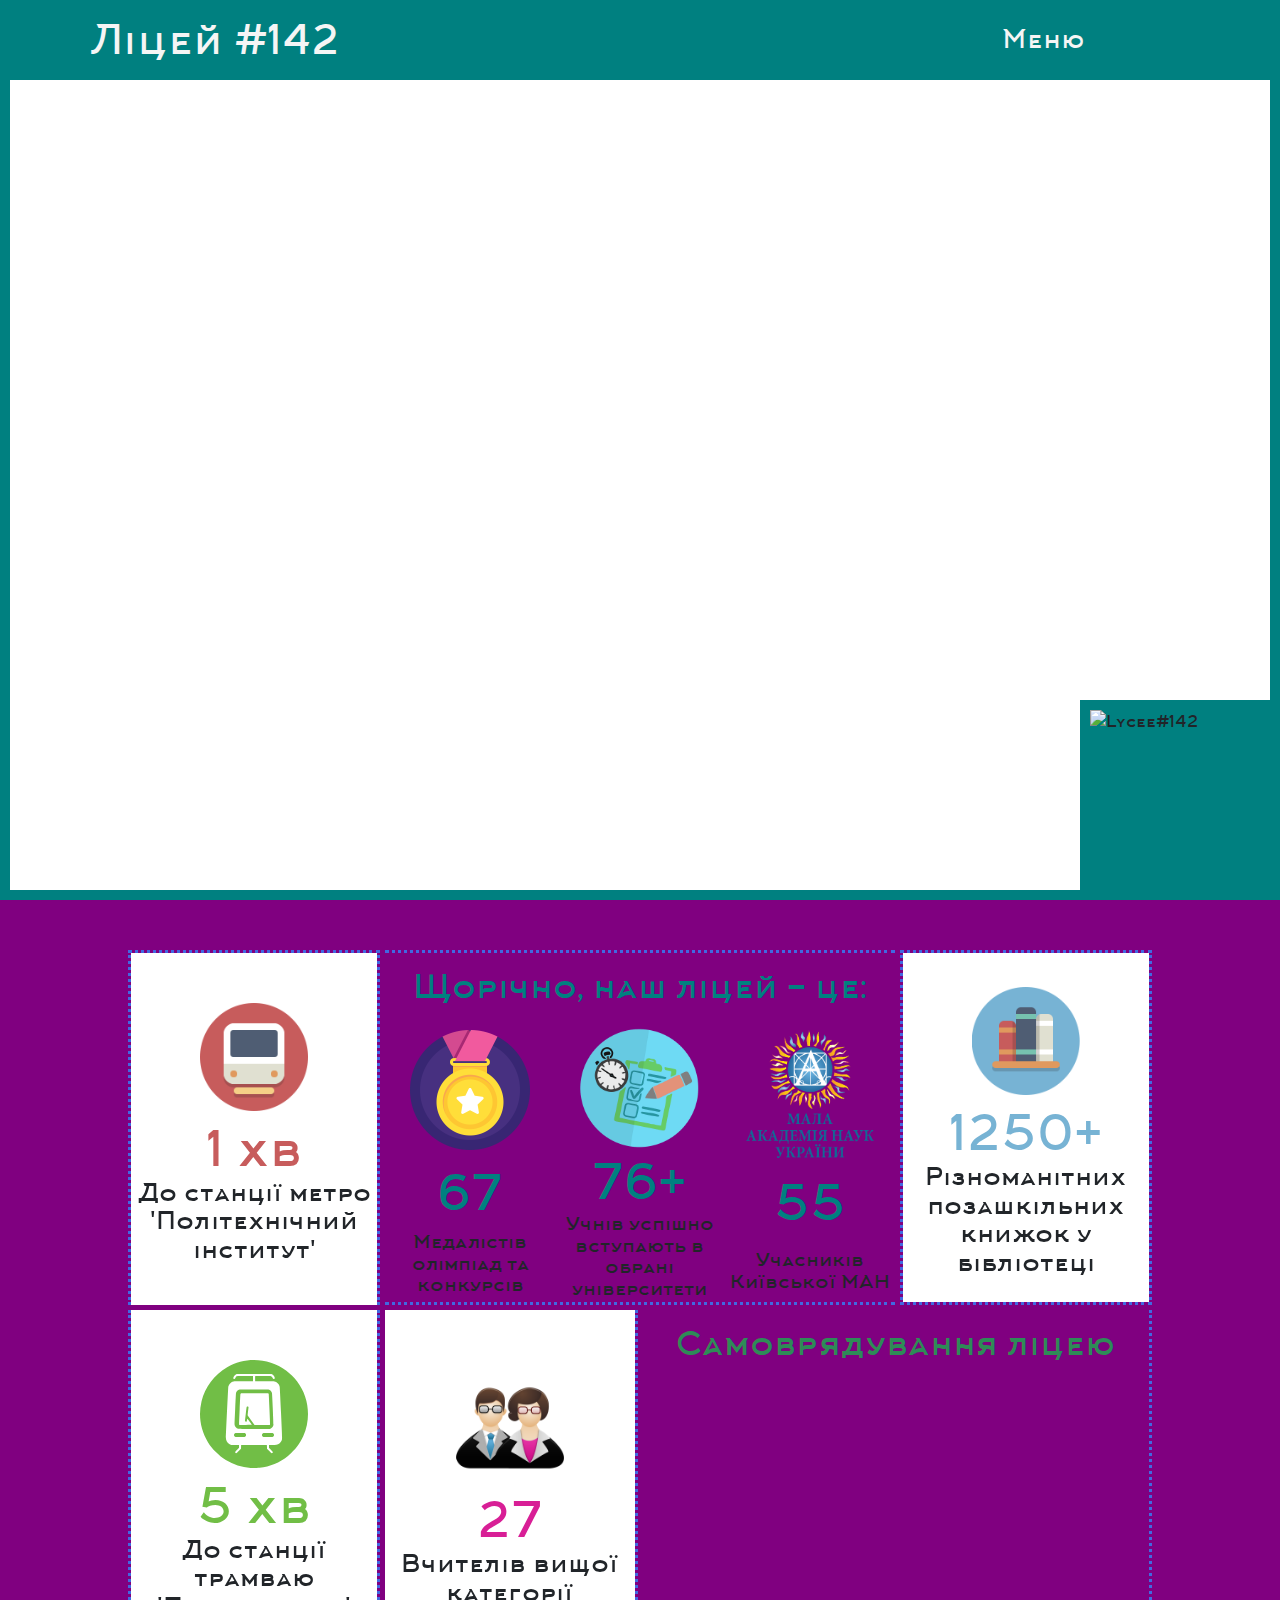
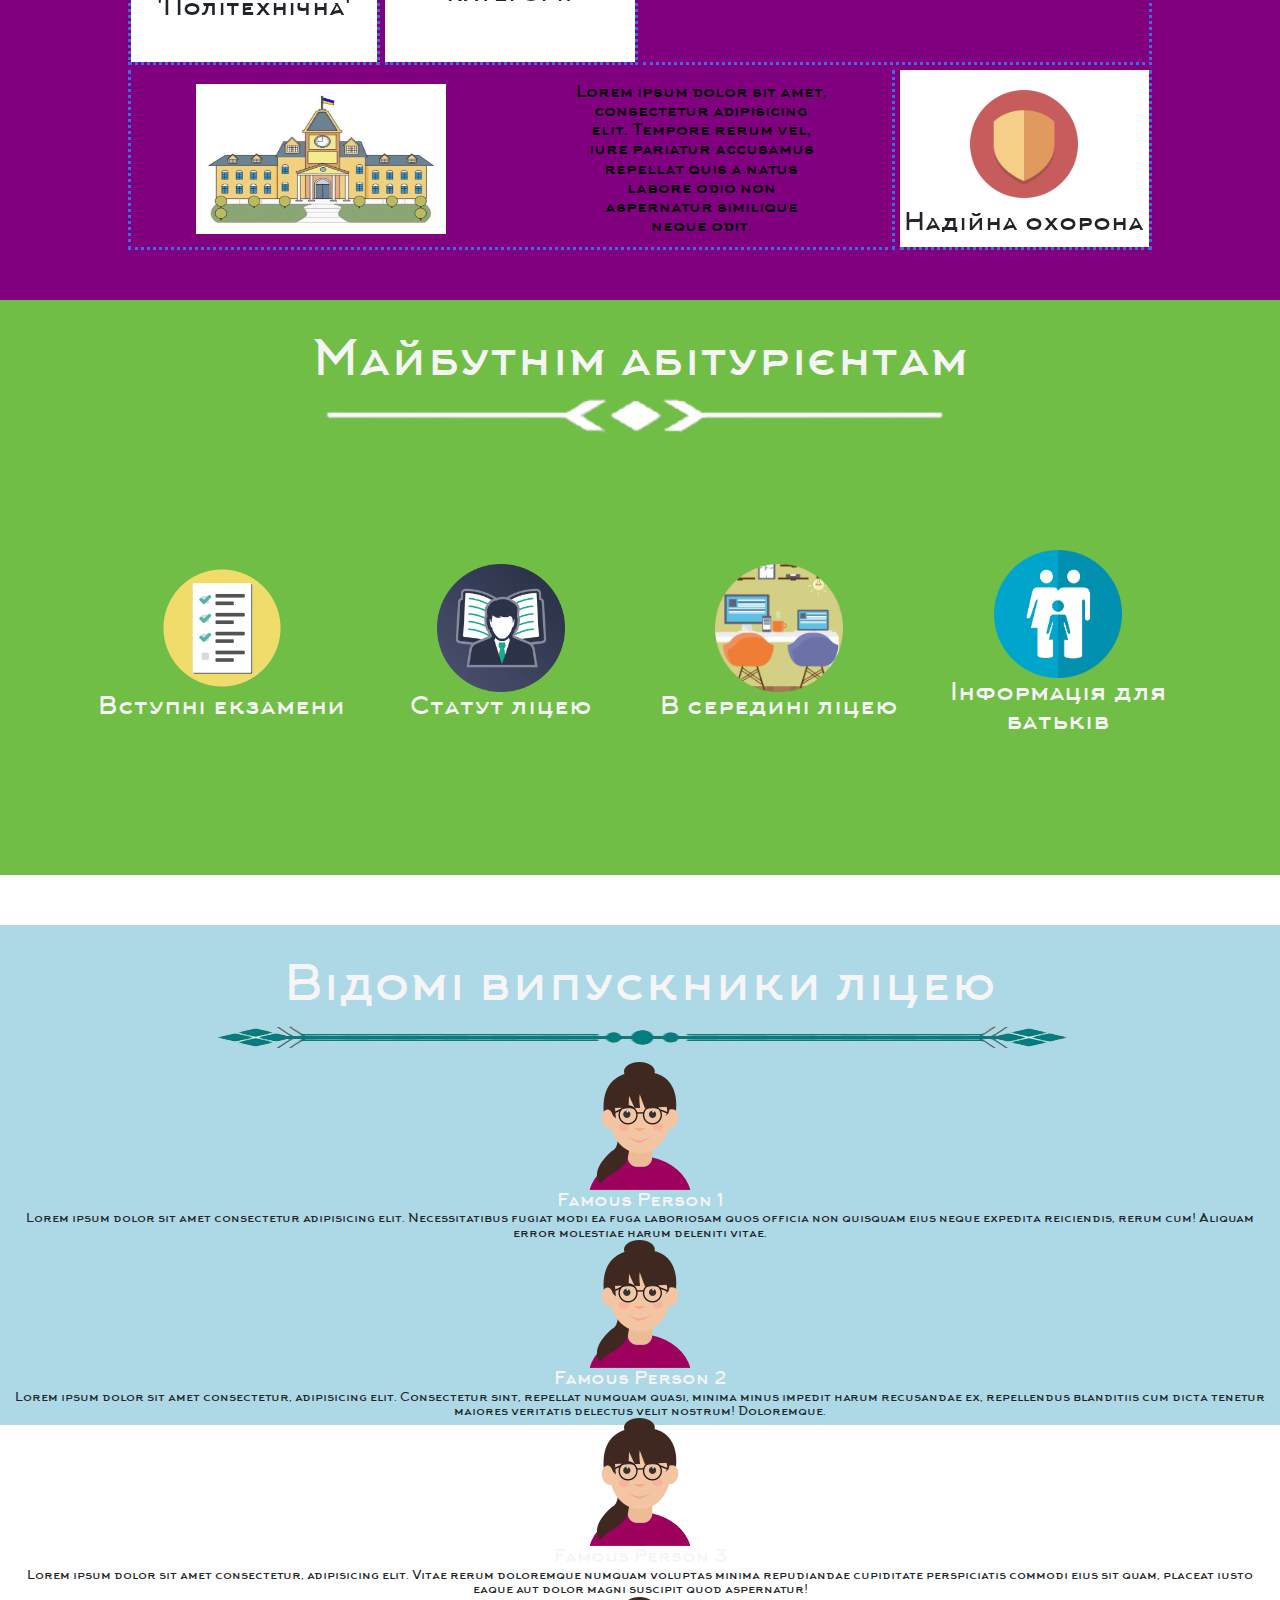
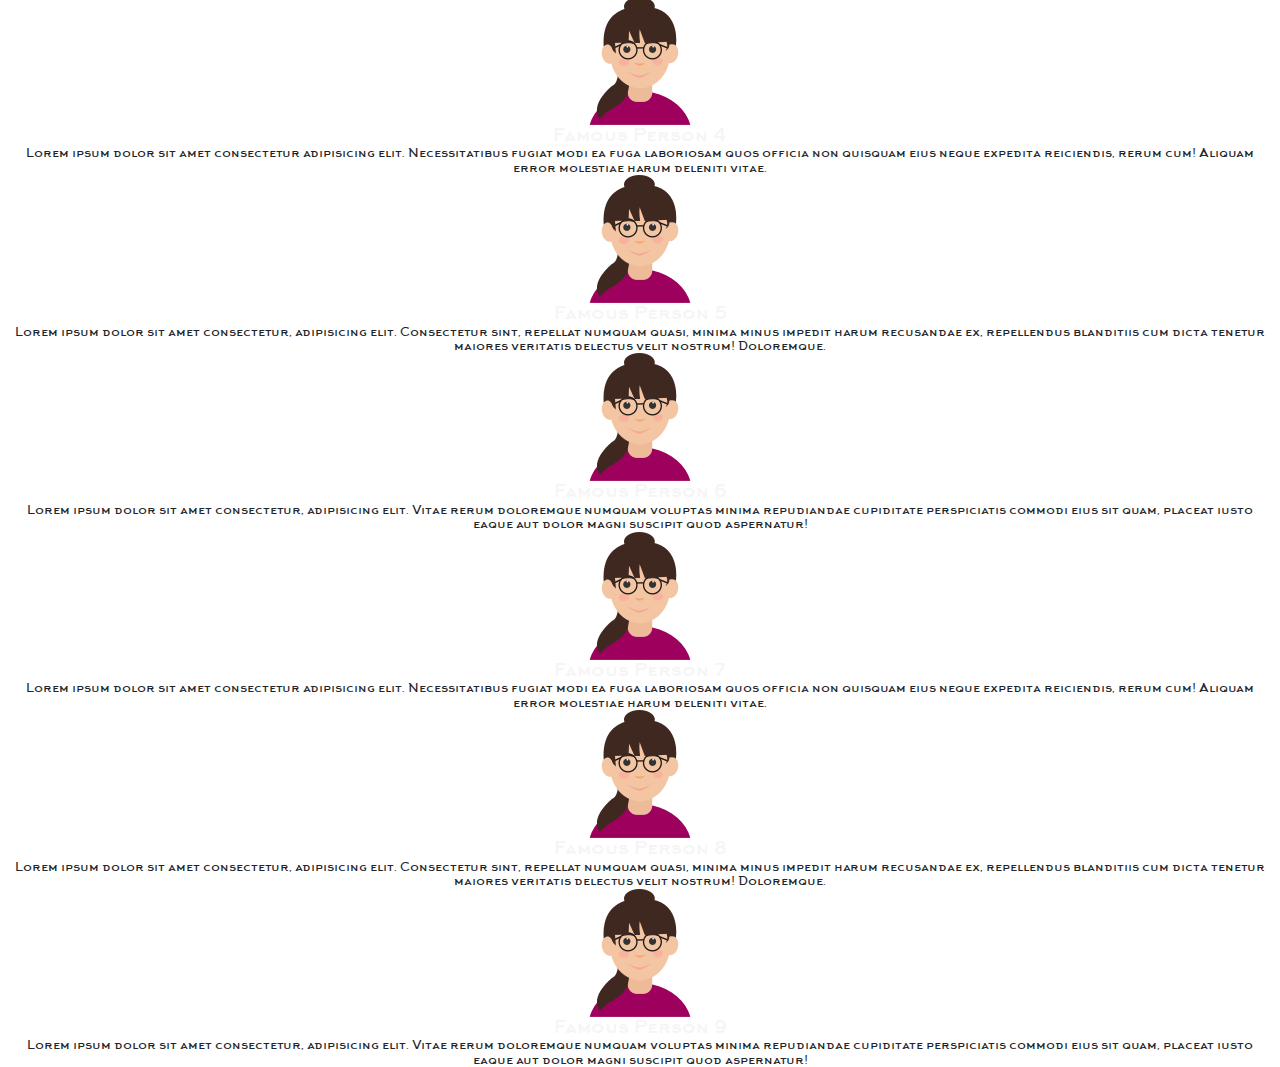
==== commit bed2bbea: "working with header adaptation" ====
--- a/index.html
+++ b/index.html
@@ -139,14 +139,14 @@
             </div>
         </div>
     </section>
-    <section id="section3" class="container-fluid d-flex justify-content-between align-items-center flex-column">
+    <section id="section3" class="container-fluid d-flex align-items-center flex-column">
         <div class="row">
             <div class="col-sm-12 item">
                 <p class="text-64 text-color-white">Майбутнім абітурієнтам</p>
                 <img class="divider" src="images/divider.png" alt="">
             </div>
         </div>
-        <div class="row">
+        <div class="row flex-grow-1 d-flex align-items-center">
             <div class="col-lg-3 col-md-6 col-sm-12 button">
                 <div class="item">
                     <img src="images/Exam.png" alt="" class="img-128">
--- a/css/style.css
+++ b/css/style.css
@@ -15,7 +15,8 @@
     background-size: cover;
 }
 #section1{
-    background-image: url(https://img.lookmytrips.com/images/look77nd/570bb5e1ff936715e9074252-5aaebdfb6c4cf-1datffr-lbcvr.jpg);
+    background: url(https://img.lookmytrips.com/images/look77nd/570bb5e1ff936715e9074252-5aaebdfb6c4cf-1datffr-lbcvr.jpg) no-repeat center center fixed;
+    background-size: cover;
 }
 #section2{
     min-height: 1000px;
--- a/css/mediaQueries.css
+++ b/css/mediaQueries.css
@@ -93,6 +93,13 @@
         width: 100%;
         right: 100%;
     } */
+    #menuButtonInner{
+        font-size: 18px;
+    }
+    .searchButton{
+        width: 18px;
+        height: 18px;
+    }
 }
 @media (min-width: 576px) 
 { 
@@ -132,6 +139,13 @@
         right: calc(-100%);
         width: 100%;
         height: 50%;
+    }
+    #menuButtonInner{
+        font-size: 25px;
+    }
+    .searchButton{
+        width: 25px;
+        height: 25px;
     }
 }
 
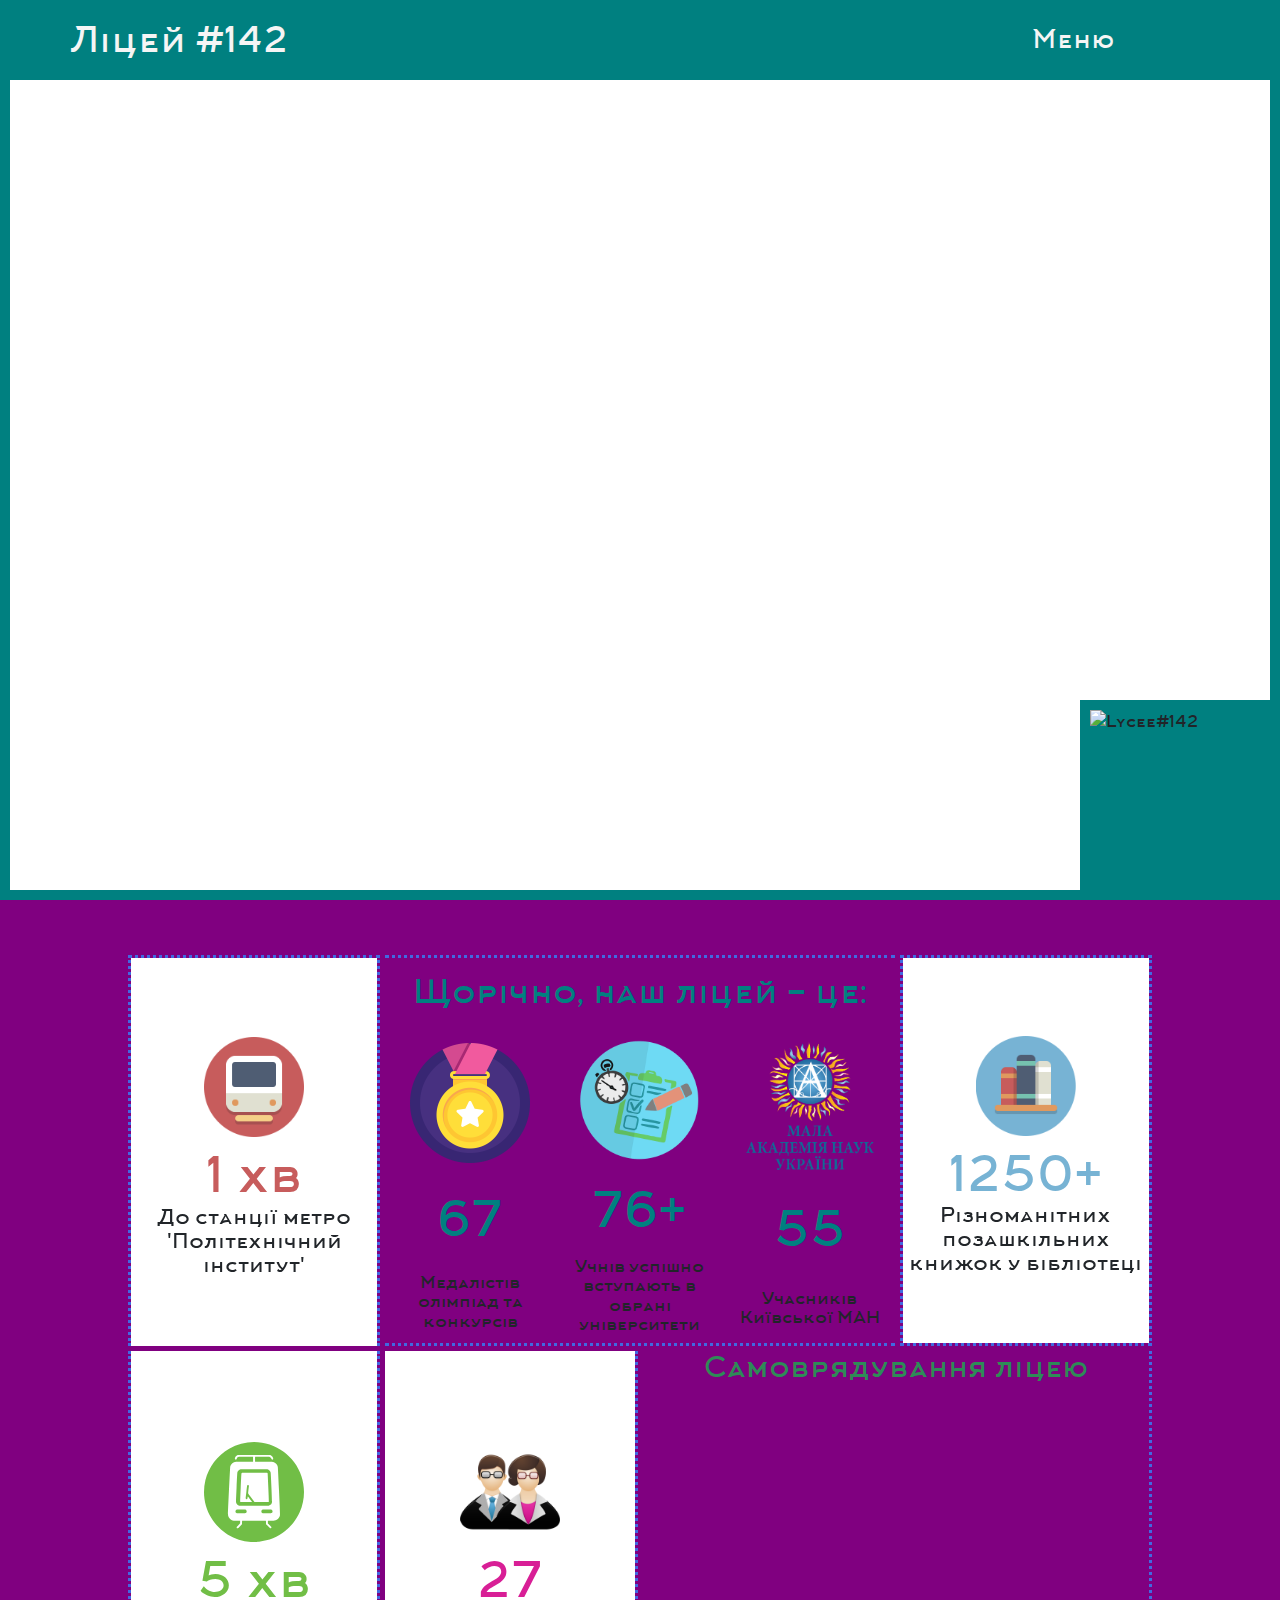
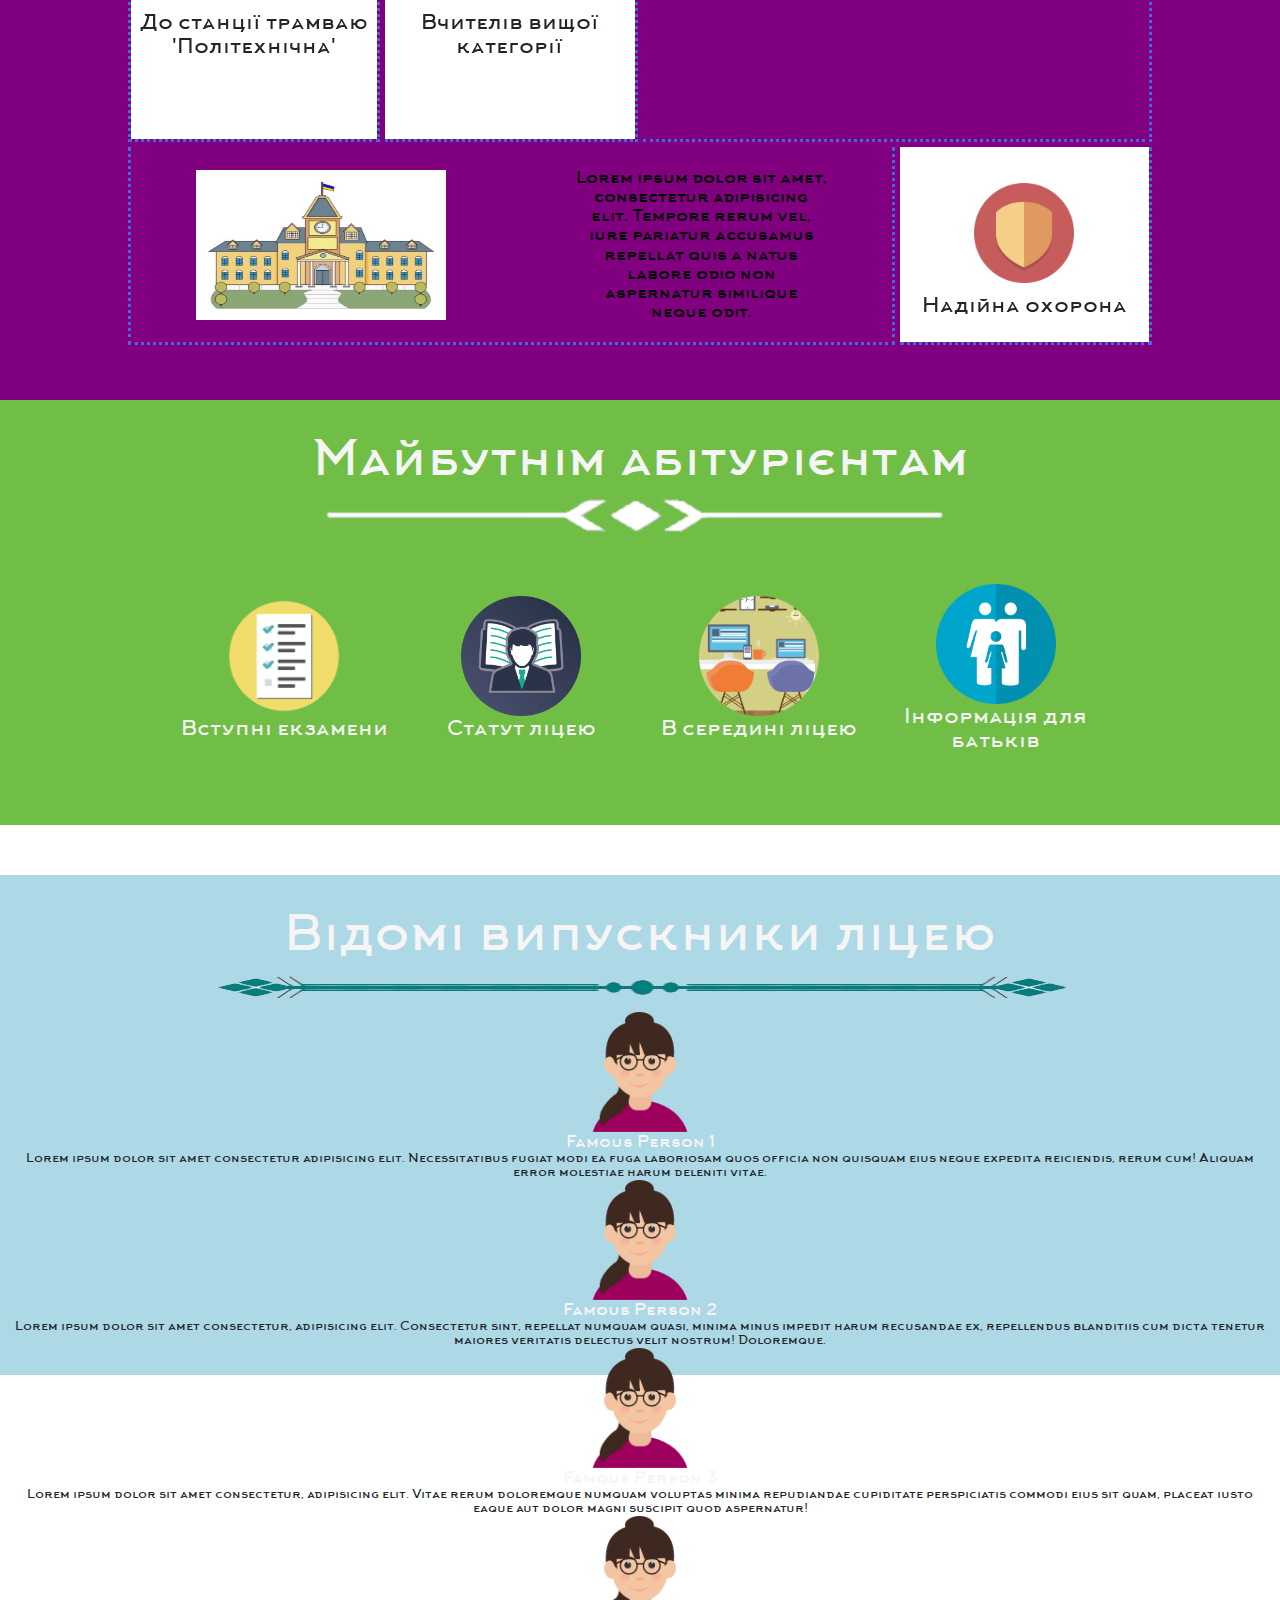
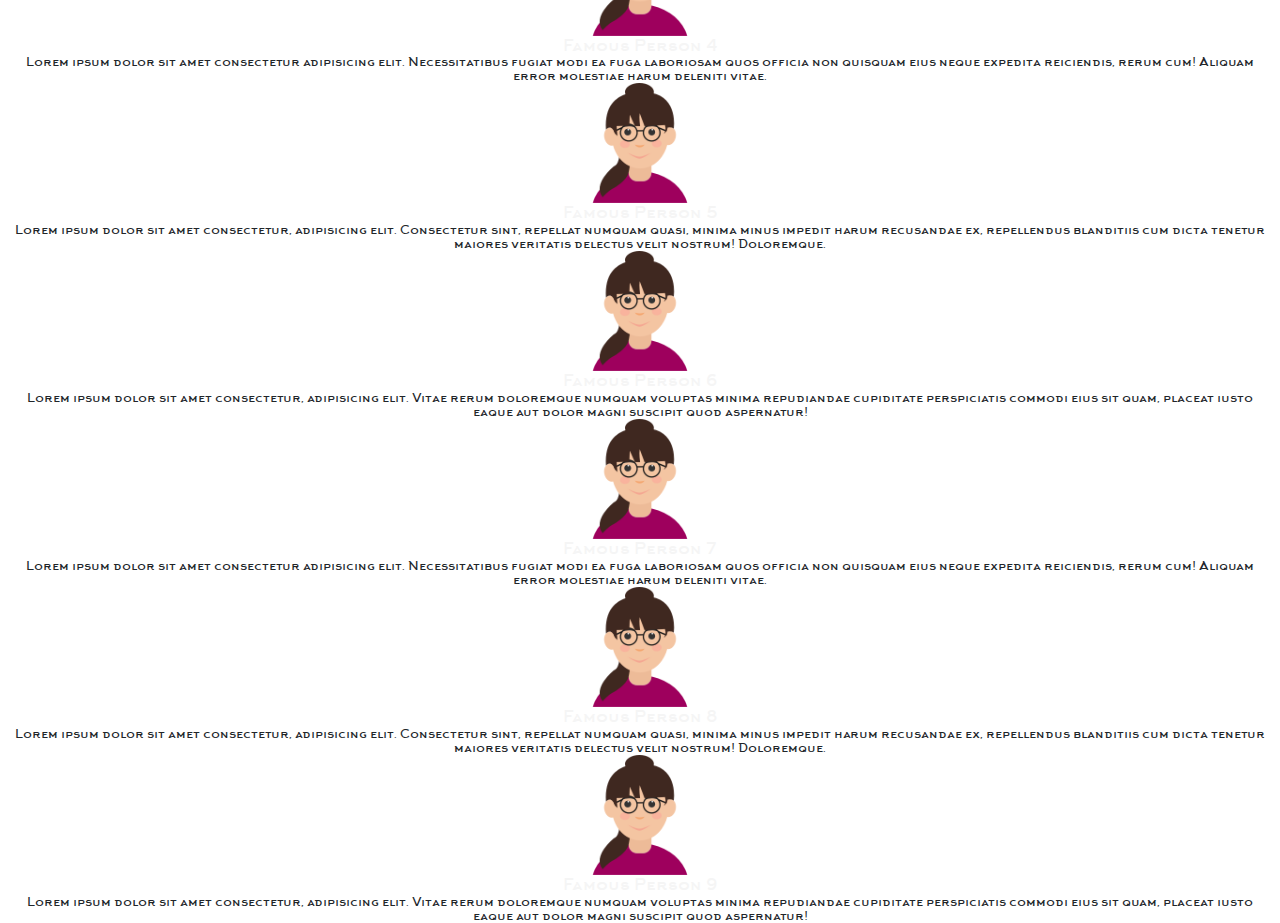
==== commit ce5b6da7: "Finish adaptivity of main page" ====
--- a/index.html
+++ b/index.html
@@ -17,12 +17,12 @@
 </head>
 <body>
     <header id="top" class="background-color-teal animation1">
-        <div class="logo-text animation1 text-color-white">Ліцей #142</div>
-        <div class="top-menu margin-right-for-search">
+        <div id="logo-text" class="animation1 text-color-white">Ліцей #142</div>
+        <div class="d-flex align-items-center margin-right-for-search searchCollapsed">
             <i class="fas fa-angle-down menuAngle" id="menuAngleOpen"></i>
             <div class="margin-right-for-search text-color-white" id="menuButtonInner">Меню</div>
             <i class="fas fa-search searchButton" data-expanded="0" data-pair="1"></i>
-            <input type="text" placeholder="What are you looking for?" class="searchInput floatingInput" data-pair="1">
+            <input type="text" placeholder="Що шукаємо?" class="searchInput floatingInput" data-pair="1">
         </div>
     </header>
     <div id="left" class="background-color-teal"></div>
@@ -32,11 +32,13 @@
         
     </div>
     <div id="rightMenuSide">
-        <div class="rightSideMenuHeader">
-            <i class="fas fa-angle-up menuAngle"  id="menuAngleClose"></i>
-            <div class="margin-right-for-search text-color-white" id="menuButtonOuter">Сховати</div>
-            <i class="fas fa-search searchButton" data-expanded="0" data-pair="2"></i>
-            <input type="text" placeholder="What are you looking for?" class="searchInput floatingInput" data-pair="2">
+        <div class="rightSideMenuHeader searchCollapsed">
+            <div class="d-flex align-items-center margin-right-for-search">
+                <i class="fas fa-angle-up menuAngle"  id="menuAngleClose"></i>
+                <div class="text-color-white margin-right-for-search" id="menuButtonOuter">Сховати</div>
+                <i class="fas fa-search searchButton" data-expanded="0" data-pair="2"></i>
+                <input type="text" placeholder="Що шукаємо?" class="searchInput floatingInput" data-pair="2">
+            </div>
         </div>
     </div>
     <section id="section1">
@@ -67,7 +69,7 @@
                 </div>
             </div>
             <div id="item2" class="item">
-                <p class="text-64 text-color-teal header-section2">Щорічно, наш ліцей - це:</p>
+                <p  id="header-section2" class="text-64 text-color-teal">Щорічно, наш ліцей - це:</p>
                 <div class="achievements">
                     <div class="button">
                         <div class="w-100 h-100 with-border">
--- a/css/style.css
+++ b/css/style.css
@@ -39,9 +39,6 @@
     line-height: 1.2;
     text-align: center;
 }
-.margin-right-for-search{
-    margin-right: 75px;
-}
 .margin-right-0{
     margin-right: 0 !important;
 }
@@ -97,6 +94,24 @@
 iframe{
     width: 100%;
     height: 100%;
+}
+.searchButton ::before{
+    background-size: 100% 100%;
+}
+#rightMenuSide .searchButton{
+    font-size: 16px;
+}
+.searchCollapsed .searchButton{
+    margin-right: 0;
+}
+.searchCollapsed input{
+    left: calc(100%);
+}
+.searchExpanded2 .searchButton{
+    margin-right: 400px;
+}
+.searchExpanded2 input{
+    left: calc(100% - 400px);
 }
 /*#endregion*/
 /*#region Frame*/
@@ -172,21 +187,15 @@
 }
 /*#endregion#*/
 /*#region Header styles*/
-.logo-text{
-    margin-left: 90px;
-    font-size: 50px;
-}
-.top-menu{
-    margin-right: 90px;
-    display: flex;
-    align-items: center;
+.blurred-logo{ 
+    /* opacity: 0.1; */
+    transition : .6s filter;
+    filter : blur(5px);
+    font-size: 16px !important;
 }
 .top-down{
-    font-size: 25px !important;
+    /* font-size: 25px !important; */
     height: 50px !important;
-}
-.top-down .logo-text{
-    font-size: 35px !important;
 }
 .animation1{
     transition-property: all;
@@ -378,7 +387,7 @@
 }
 /* #endregion */
 /* #region Section 2*/
-.header-section2{
+#header-section2{
     font-size: 32px !important;
     padding-top: 15px;
     padding-bottom: 15px;
--- a/css/mediaQueries.css
+++ b/css/mediaQueries.css
@@ -1,5 +1,3 @@
-
-/* Small devices (landscape phones, 576px and up) */
 @media (min-width: 1px){
     #cont{
 		width: 80%;
@@ -60,13 +58,16 @@
         min-height: 1500px;
     }
     .margin-right-for-search{
-        margin-right: 0;
+        margin-right: 10px;
+    }
+    #logo-text{
+        margin-left: 10px;
     }
     .text-24{
-        font-size: 20px !important;
+        font-size: 16px !important;
     }
     .text-18{
-        font-size: 16px !important;
+        font-size: 14px !important;
     }
     .img-128{
         width: 120px;
@@ -81,9 +82,12 @@
     .p-about-kpi{
         width: calc(60%);
     }
-    .logo-text{
+    #logo-text{
         margin-left: 10px;
-        font-size: 35px;
+        font-size: 28px;
+    }
+    .top-down #logo-text{
+        font-size: 28px;
     }
     /* #leftMenuSide{
         width: 100%;
@@ -94,30 +98,130 @@
         right: 100%;
     } */
     #menuButtonInner{
-        font-size: 18px;
+        font-size: 16px;
     }
     .searchButton{
-        width: 18px;
-        height: 18px;
-    }
-}
+        font-size: 16px;
+    }
+    .searchInput{
+        font-size: 16px;
+        width: 150px;
+    }
+    #rightMenuSide .searchInput{
+        font-size: 16px;
+    }
+    .searchExpanded1 .searchButton{
+        margin-right: 170px;
+    }
+    .searchExpanded1 input{
+        left: calc(100% - 175px);
+    }
+    .searchExpanded2 .searchButton{
+        margin-right: 150px;
+    }
+    .searchExpanded2 input{
+        left: calc(100% - 160px);
+    }
+    #leftMenuSide{
+        top: calc(50%);
+        left: calc(-100%);
+        width: 100%;
+        height: 50%;
+    }
+    #rightMenuSide{
+        right: calc(-100%);
+        width: 100%;
+        height: 50%;
+    }
+    #menuButtonInner{
+        font-size: 16px;
+    }
+    .text-64{
+        font-size: 40px !important;
+    }
+    #item6 .text-64,
+    #header-section2{
+        font-size: 28px !important;
+    }
+    .achievements .img-128{
+        width: 100px;
+        height: 100px;
+    }
+    header .searchButton{
+        display: none;
+    }
+    .achievements :nth-child(2){
+        display: none;
+    }
+}
+@media (min-width: 390px) {
+    .top-down #logo-text {
+        font-size: 28px;
+    }
+    #logo-text {
+        margin-left: 10px;
+        font-size: 28px;
+    }
+    .searchExpanded1 .searchButton{
+        margin-right: 170px;
+    }
+    .searchExpanded1 input{
+        left: calc(100% - 175px);
+    }
+    .searchExpanded2 .searchButton{
+        margin-right: 180px;
+    }
+    .searchExpanded2 input{
+        left: calc(100% - 190px);
+    }
+    header .searchButton{
+        display: inline-block;
+    }
+    .achievements :nth-child(2){
+        display: flex;
+    }
+}
+/* Small devices (landscape phones, 576px and up) */
 @media (min-width: 576px) 
 { 
+    .achievements .img-128{
+        width: 128px;
+        height: 128px;
+    }
     section{
         background: red;
     }
     .margin-right-for-search{
-        margin-right: 35px;
-    }
-    .logo-text{
-        margin-left: 10px;
-        font-size: 40px;
-    }
-    #leftMenuSide{
+        margin-right: 20px;
+    }
+    #logo-text{
+        margin-left: 20px;
+        font-size: 35px;
+    }
+    .top-down #logo-text{
+        font-size: 35px;
+    }
+    #top .searchInput{
+        font-size: 20px;
+        width: 250px;
+    }
+    /* #leftMenuSide{
         width: 40%;
     }
     #rightMenuSide{
         width: 60%;
+    } */
+    .searchExpanded1 .searchButton{
+        margin-right: 270px;
+    }
+    .searchExpanded1 input{
+        left: calc(100% - 275px);
+    }
+    .text-24{
+        font-size: 24px !important;
+    }
+    .text-18{
+        font-size: 18px !important;
     }
 }
 
@@ -126,26 +230,14 @@
 	section{
 		background: aqua;
     }
-    .logo-text{
-        margin-left: 45px;
-    }
-    #leftMenuSide{
-        top: calc(50%);
-        left: calc(-100%);
-        width: 100%;
-        height: 50%;
-    }
-    #rightMenuSide{
-        right: calc(-100%);
-        width: 100%;
-        height: 50%;
-    }
-    #menuButtonInner{
-        font-size: 25px;
-    }
-    .searchButton{
-        width: 25px;
-        height: 25px;
+    .margin-right-for-search{
+        margin-right: 35px;
+    }
+    #logo-text{
+        margin-left: 20px;
+    }
+    .text-64{
+        font-size: 48px !important;
     }
 }
 
@@ -160,7 +252,7 @@
         grid-template-rows: repeat(5, 1fr);
 		grid-template-columns: repeat(8, 1fr);
     }
-    .header-section2{
+    #header-section2{
         font-size: 28px !important;
         padding-top: 10px;
         padding-bottom: 10px;
@@ -216,13 +308,7 @@
         display: flex;
     }
     #section2{
-        min-height: 1000px;
-    }
-    .margin-right-for-search{
-        margin-right: 40px;
-    }
-    .logo-text{
-        margin-left: 90px;
+        min-height: 1100px;
     }
     #leftMenuSide{
         top: 0;
@@ -237,6 +323,15 @@
     }
     #section3{
         height: 575px;
+    }
+    #top .searchInput{
+        font-size: 20px;
+    }
+    .text-24{
+        font-size: 20px !important;
+    }
+    .text-18{
+        font-size: 16px !important;
     }
 }
 
@@ -249,13 +344,16 @@
     #cont{
 		width: 87.5%;
     }
-    .header-section2{
+    #header-section2{
         font-size: 32px !important;
         padding-top: 15px;
         padding-bottom: 15px;
     }
     .margin-right-for-search{
-        margin-right: 75px;
+        margin-right: 40px;
+    }
+    #logo-text{
+        margin-left: 40px;
     }
     .section3{
         height: 400px;
@@ -265,6 +363,30 @@
     }
     .p-about-kpi{
         width: calc(33%);
+    }
+    #top .searchInput{
+        font-size: 20px;
+    }
+    .searchExpanded1 .searchButton{
+        margin-right: 325px;
+    }
+    .searchExpanded1 input{
+        left: calc(100% - 350px);
+    }
+    .searchExpanded2 .searchButton{
+        margin-right: 300px;
+    }
+    .searchExpanded2 input{
+        left: calc(100% - 330px);
+    }
+    .searchButton{
+        font-size: 25px;
+    }
+    #menuButtonInner{
+        font-size: 25px;
+    }
+    #section3{
+        height: 425px;
     }
 }
 
@@ -274,17 +396,28 @@
     section{
         background: purple;
     }
-    .text-24{
-        font-size: 24px !important;
-    }
-    .text-18{
-        font-size: 18px !important;
-    }
-    .img-128{
-        width: 128px;
-        height: 128px;
-    }
     #cont{
 		width: 80%;
     }
+    #top .searchInput{
+        font-size: 25px;
+    }
+    .margin-right-for-search{
+        margin-right: 70px;
+    }
+    #logo-text{
+        margin-left: 70px;
+    }
+    .searchExpanded1 .searchButton{
+        margin-right: 350px;
+    }
+    .searchExpanded1 input{
+        left: calc(100% - 400px);
+    }
+    .searchExpanded2 .searchButton{
+        margin-right: 300px;
+    }
+    .searchExpanded2 input{
+        left: calc(100% - 350px);
+    }
 }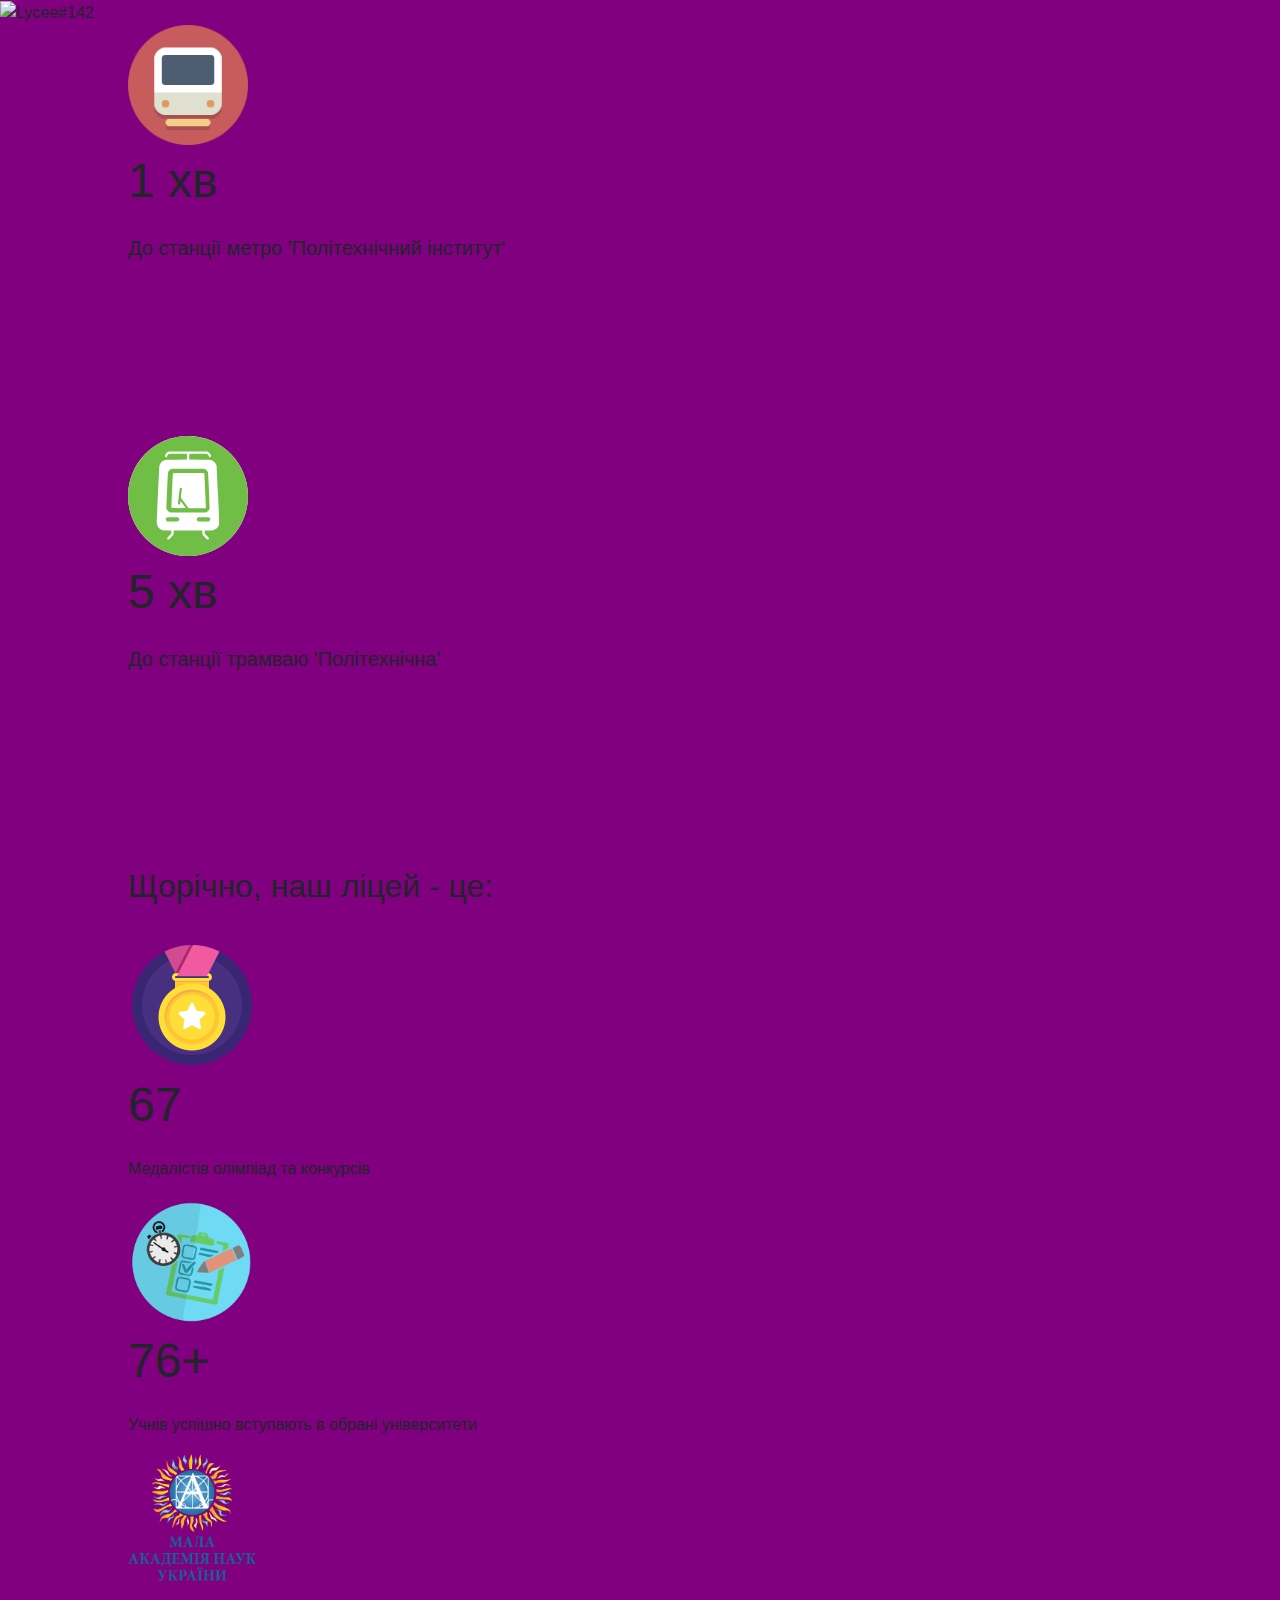
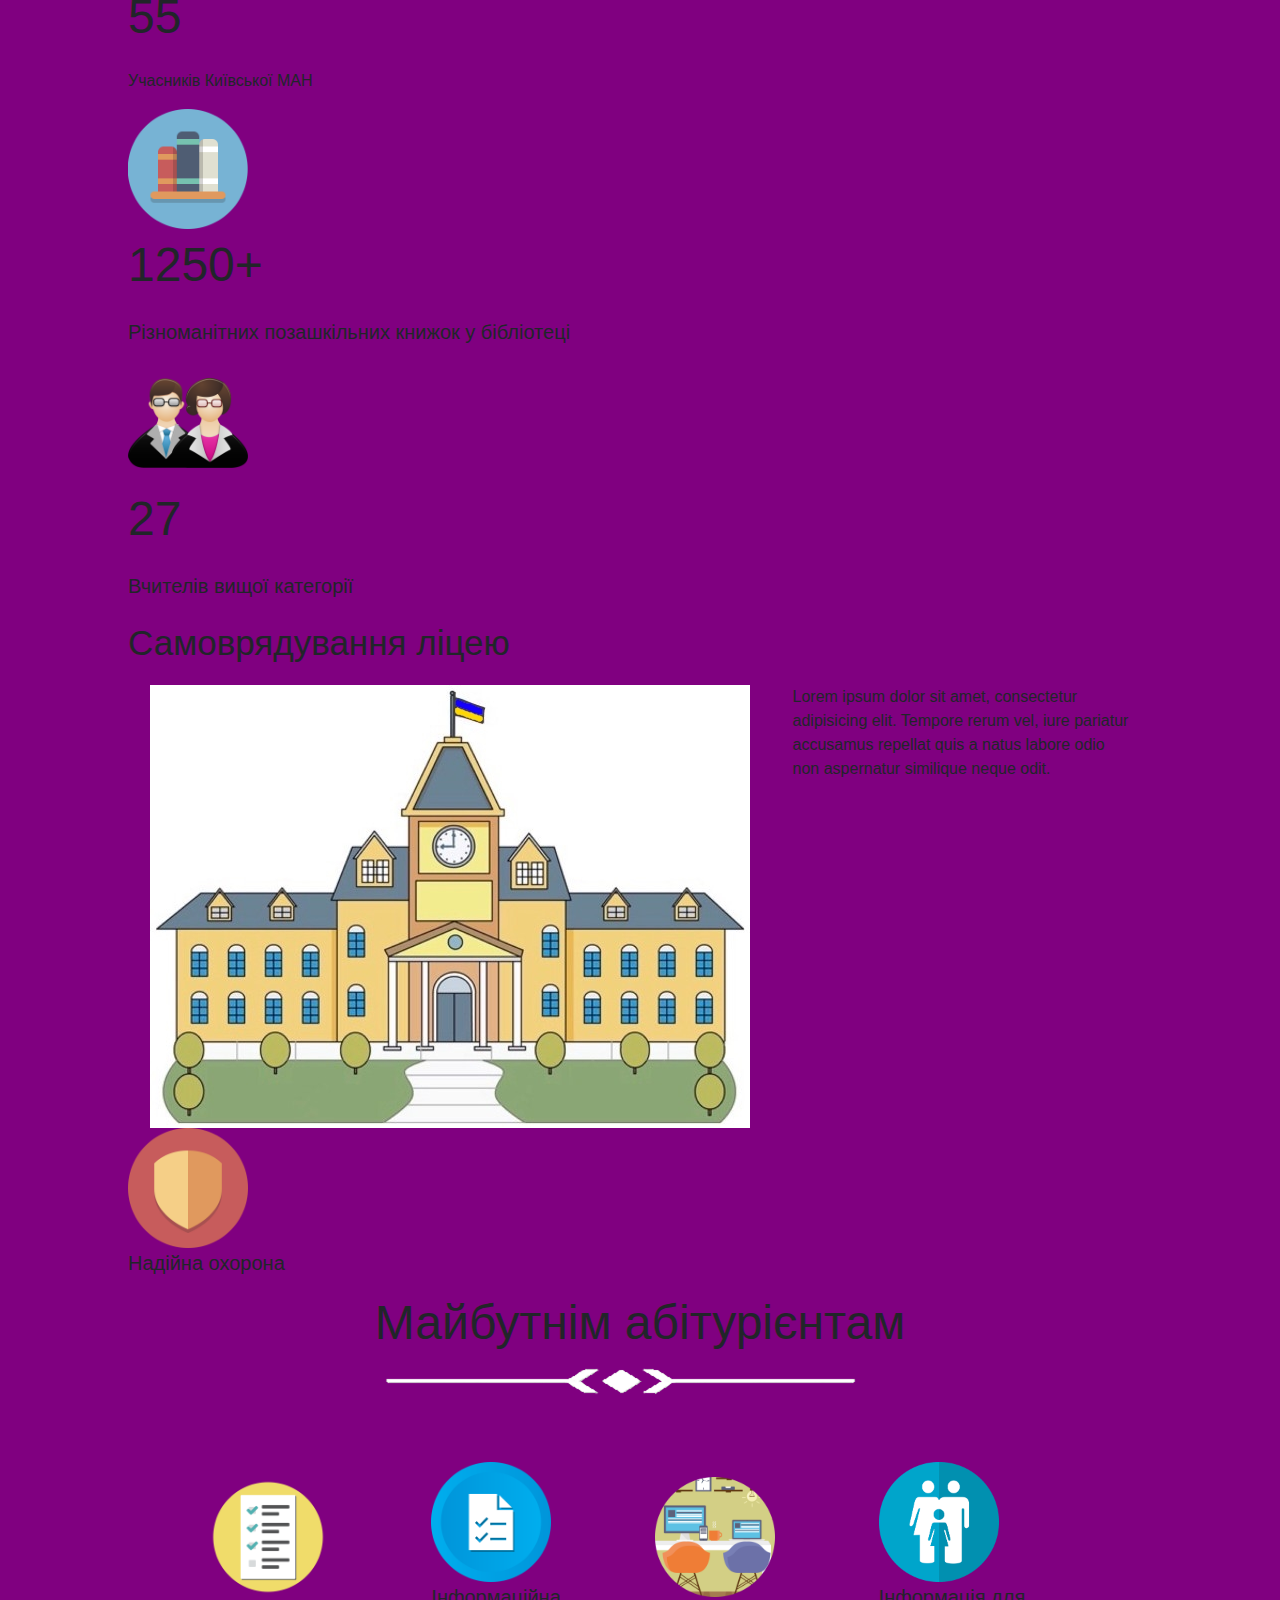
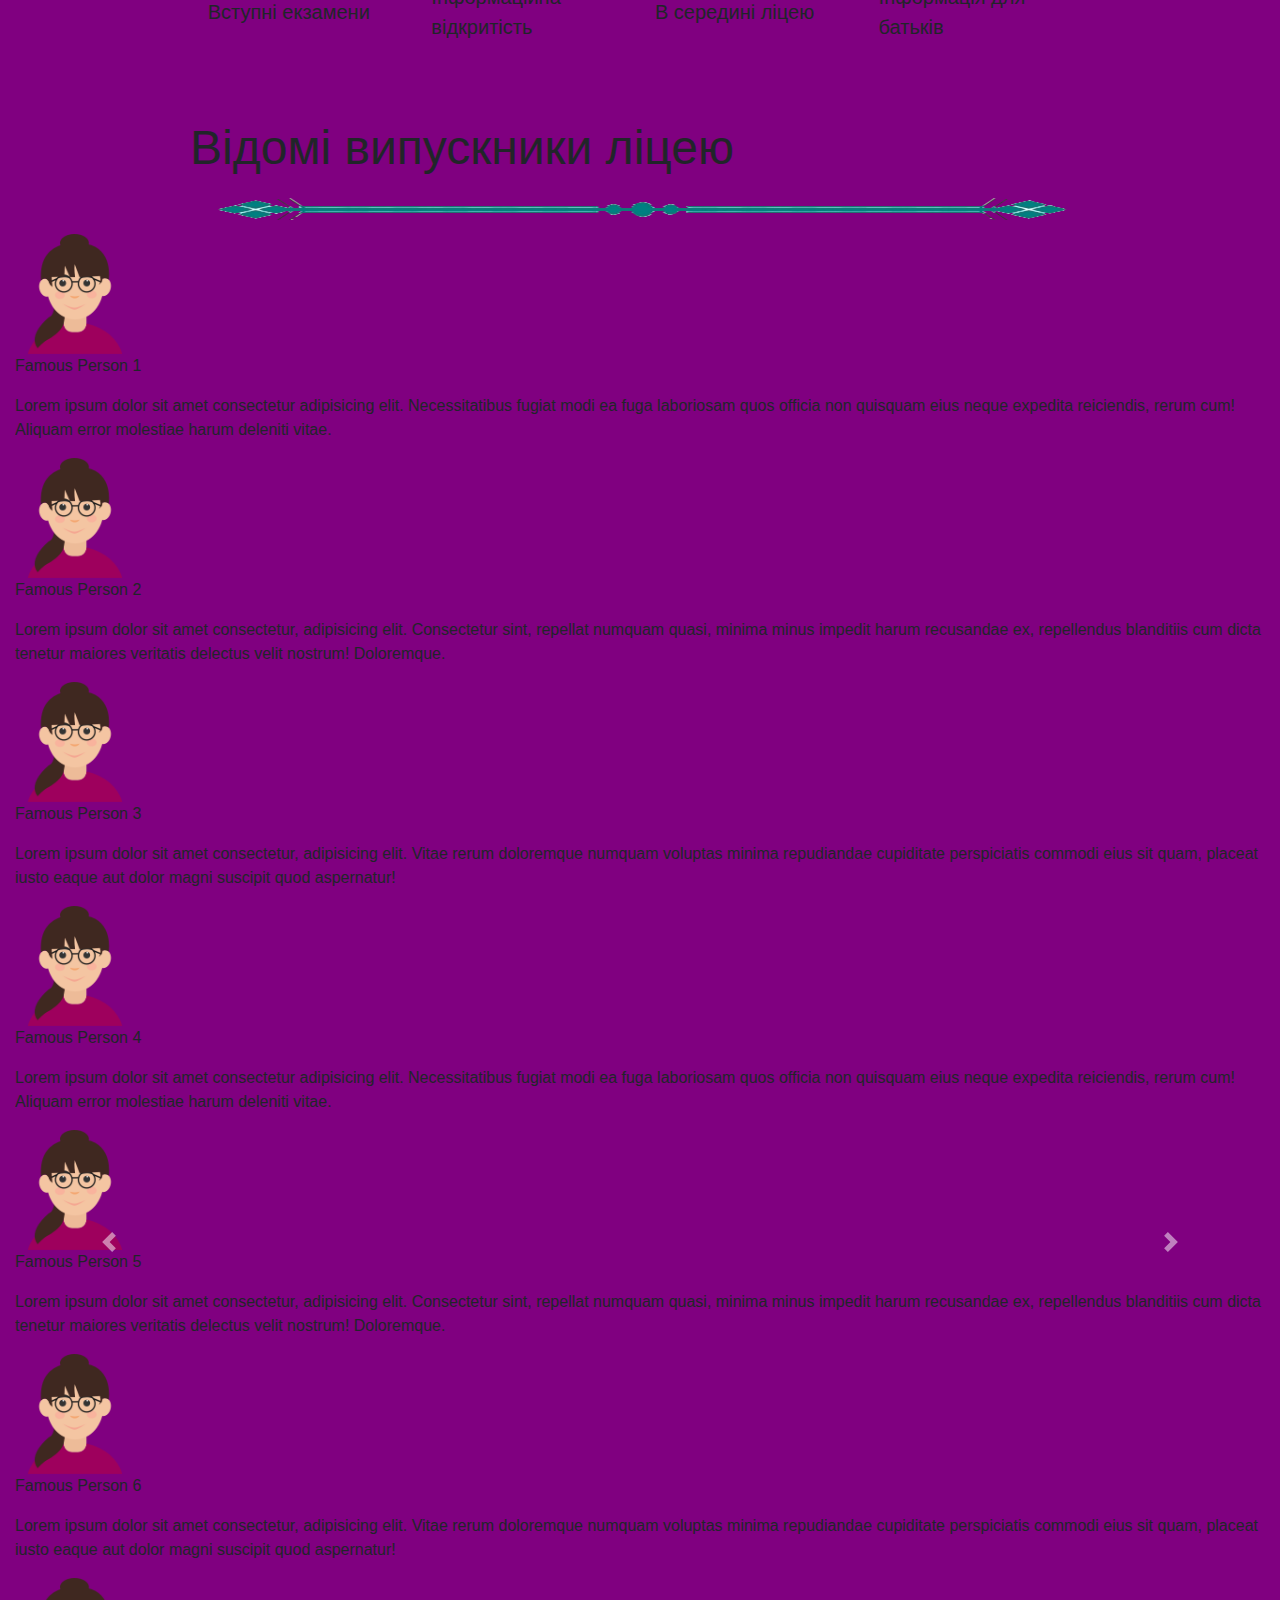
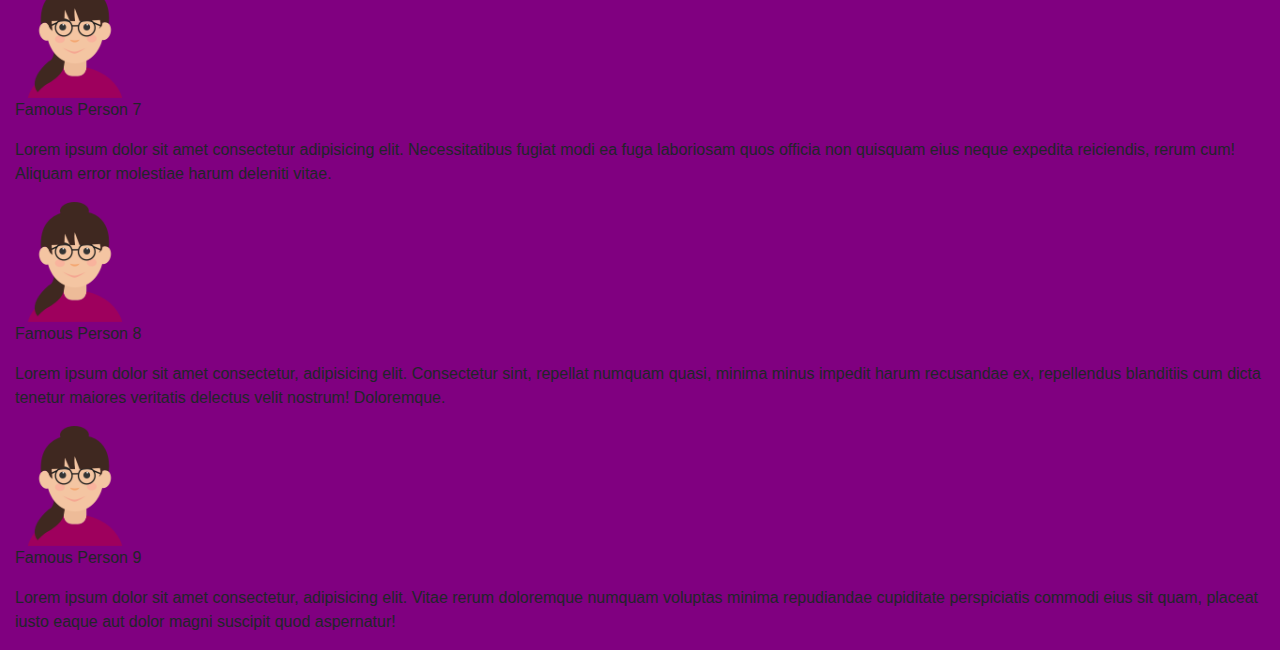
==== commit 5ea147ac: "starting work on teachers" ====
--- a/index.html
+++ b/index.html
@@ -3,46 +3,43 @@
 <head>
     <meta charset="utf-8" />
     <meta http-equiv="X-UA-Compatible" content="IE=edge">
-    <title>Page Title</title>
+    <title>Ліцей №142 | Головна</title>
     <meta name="viewport" content="width=device-width, initial-scale=1, shrink-to-fit=no">
-    <link rel="stylesheet" type="text/css" media="screen" href="css/style.css" />
+    <link rel="stylesheet" type="text/css" media="screen" href="css/index.css" />
+    <link rel="stylesheet" type="text/css" media="screen" href="css/common.css" />
     <link rel="stylesheet" type="text/css" href="css/fonts.css">
     <link rel="stylesheet" type="text/css" href="css/mediaQueries.css">
-    <link rel="stylesheet" href="https://use.fontawesome.com/releases/v5.6.3/css/all.css" integrity="sha384-UHRtZLI+pbxtHCWp1t77Bi1L4ZtiqrqD80Kn4Z8NTSRyMA2Fd33n5dQ8lWUE00s/" crossorigin="anonymous">
+    <link rel="import" href="./uploadableContent/footer.html">
+    <link rel="import" href="./uploadableContent/frame.html">
+    <link rel="import" href="./uploadableContent/header.html">
+    <link rel="import" href="./uploadableContent/menu.html">
+    <link rel="stylesheet" href="https://use.fontawesome.com/releases/v5.6.3/css/all.css" integrity="sha384-UHRtZLI+pbxtHCWp1t77Bi1L4ZtiqrqD80Kn4Z8NTSRyMA2Fd33n5dQ8lWUE00s/" crossorigin="anonymous" defer>
     <link rel="stylesheet" href="https://stackpath.bootstrapcdn.com/bootstrap/4.3.1/css/bootstrap.min.css" integrity="sha384-ggOyR0iXCbMQv3Xipma34MD+dH/1fQ784/j6cY/iJTQUOhcWr7x9JvoRxT2MZw1T" crossorigin="anonymous">
     <script src="https://code.jquery.com/jquery-3.3.1.js" integrity="sha256-2Kok7MbOyxpgUVvAk/HJ2jigOSYS2auK4Pfzbm7uH60=" crossorigin="anonymous" defer></script>
     <script src="https://cdnjs.cloudflare.com/ajax/libs/popper.js/1.14.7/umd/popper.min.js" integrity="sha384-UO2eT0CpHqdSJQ6hJty5KVphtPhzWj9WO1clHTMGa3JDZwrnQq4sF86dIHNDz0W1" crossorigin="anonymous" defer></script>
     <script src="https://stackpath.bootstrapcdn.com/bootstrap/4.3.1/js/bootstrap.min.js" integrity="sha384-JjSmVgyd0p3pXB1rRibZUAYoIIy6OrQ6VrjIEaFf/nJGzIxFDsf4x0xIM+B07jRM" crossorigin="anonymous" defer></script>
-    <script src="js.js" defer></script>
+    <script type="text/javascript">
+        let arr = ["scripts/index.js", "scripts/common.js"];
+        function downloadJSAtOnload(fileName) 
+        {
+            let elem = document.createElement("script");
+            elem.src = fileName + '?' + Math.random(1, 1000);
+            document.body.appendChild(elem);
+        }
+        arr.forEach(element => {
+            if (window.addEventListener)
+                window.addEventListener("load", downloadJSAtOnload.bind(downloadJSAtOnload, element), false);
+            else if (window.attachEvent)
+                window.attachEvent("onload", downloadJSAtOnload.bind(downloadJSAtOnload, element));
+            else
+                window.onload = downloadJSAtOnload.bind(downloadJSAtOnload, element);
+        });
+    </script>
 </head>
 <body>
-    <header id="top" class="background-color-teal animation1">
-        <div id="logo-text" class="animation1 text-color-white">Ліцей #142</div>
-        <div class="d-flex align-items-center margin-right-for-search searchCollapsed">
-            <i class="fas fa-angle-down menuAngle" id="menuAngleOpen"></i>
-            <div class="margin-right-for-search text-color-white" id="menuButtonInner">Меню</div>
-            <i class="fas fa-search searchButton" data-expanded="0" data-pair="1"></i>
-            <input type="text" placeholder="Що шукаємо?" class="searchInput floatingInput" data-pair="1">
-        </div>
-    </header>
-    <div id="left" class="background-color-teal"></div>
-    <div id="right" class="background-color-teal"></div>
-    <div id="bottom" class="background-color-teal"></div>
-    <div id="leftMenuSide">
-        
-    </div>
-    <div id="rightMenuSide">
-        <div class="rightSideMenuHeader searchCollapsed">
-            <div class="d-flex align-items-center margin-right-for-search">
-                <i class="fas fa-angle-up menuAngle"  id="menuAngleClose"></i>
-                <div class="text-color-white margin-right-for-search" id="menuButtonOuter">Сховати</div>
-                <i class="fas fa-search searchButton" data-expanded="0" data-pair="2"></i>
-                <input type="text" placeholder="Що шукаємо?" class="searchInput floatingInput" data-pair="2">
-            </div>
-        </div>
-    </div>
+    <div id="forLoad"></div>
     <section id="section1">
-        <div class="bottom-logo img-180 background-color-teal">
+        <div class="bottom-logo img-3-container background-color-teal">
             <img src="https://upload.wikimedia.org/wikipedia/uk/thumb/e/e1/Flag142.gif/250px-Flag142.gif" alt="Lycee#142">
         </div>
     </section>
@@ -50,9 +47,9 @@
         <div id="cont">
             <div id="item1" class="button flip-card" data-w="400" data-h="400">
                 <div class="front item with-border">
-                    <img class="img-128" src="images/subwayPng.png" alt="...">
-                    <p class="text-64 text-color-for-subway">1 хв</p>
-                    <p class="text-24">До станції метро 'Політехнічний інститут'</p>
+                    <img class="img-1" src="images/subwayPng.png" alt="...">
+                    <p class="text-4 text-color-for-subway">1 хв</p>
+                    <p class="text-3">До станції метро 'Політехнічний інститут'</p>
                 </div>
                 <div class="back">
                     <iframe src="https://www.google.com/maps/embed?pb=!1m28!1m12!1m3!1d635.1231708379642!2d30.465861750900512!3d50.45054956421073!2m3!1f0!2f0!3f0!3m2!1i1024!2i768!4f13.1!4m13!3e2!4m5!1s0x40d4ce83b06d9ee7%3A0x1d170c10bb79676c!2sPolitekhnichnyi+instytut%2C+Kyiv!3m2!1d50.4507894!2d30.4659534!4m5!1s0x40d4ce83a7df13ef%3A0xc9b5e309c3f1c350!2z0L_RgNC-0LLRg9C70L7QuiDQn9C-0LvRltGC0LXRhdC90ZbRh9C90LjQuSwgMtCQLCDQmtC40ZfQsiwg0KPQutGA0LDRl9C90LA!3m2!1d50.450442599999995!2d30.465890499999997!5e0!3m2!1sru!2sua!4v1552740684018" frameborder="0" style="border:0" allowfullscreen></iframe>
@@ -60,74 +57,72 @@
             </div>
             <div id="item4" class="button flip-card" data-w="400" data-h="500">
                 <div class="front item with-border">
-                    <img class="img-128" src="images/tram.svg" alt="...">
-                    <p class="text-64 text-color-for-tram">5 хв</p>
-                    <p class="text-24">До станції трамваю 'Політехнічна'</p>
+                    <img class="img-1" src="images/tram.svg" alt="...">
+                    <p class="text-4 text-color-for-tram">5 хв</p>
+                    <p class="text-3">До станції трамваю 'Політехнічна'</p>
                 </div>
                 <div class="back item">
                         <iframe src="https://www.google.com/maps/embed?pb=!1m28!1m12!1m3!1d2540.63003817731!2d30.464905191775056!3d50.44799142225549!2m3!1f0!2f0!3f0!3m2!1i1024!2i768!4f13.1!4m13!3e2!4m5!1s0x40d4ce9b4e57c783%3A0xae50eae36f54b692!2z0YHRgtCw0L3RhtC40Y8gItCf0L7Qu9C40YLQtdGF0L3QuNGH0LXRgdC60LDRjyI!3m2!1d50.44659!2d30.466569999999997!4m5!1s0x40d4ce83a7df13ef%3A0xc9b5e309c3f1c350!2z0L_RgNC-0LLRg9C70L7QuiDQn9C-0LvRltGC0LXRhdC90ZbRh9C90LjQuSwgMtCQLCDQmtC40ZfQsiwg0KPQutGA0LDRl9C90LA!3m2!1d50.450442599999995!2d30.465890499999997!5e0!3m2!1sru!2sua!4v1552744137716" frameborder="0" style="border:0" allowfullscreen></iframe>
                 </div>
             </div>
             <div id="item2" class="item">
-                <p  id="header-section2" class="text-64 text-color-teal">Щорічно, наш ліцей - це:</p>
+                <p  id="header-section2" class="text-4 text-color-teal">Щорічно, наш ліцей - це:</p>
                 <div class="achievements">
                     <div class="button">
                         <div class="w-100 h-100 with-border">
-                            <img class="img-128" src="images/medalPng.png" alt="...">
-                            <p class="text-64 text-color-teal">67</p>
-                            <p class="text-18">Медалістів олімпіад та конкурсів</p>
+                            <img class="img-1" src="images/medalPng.png" alt="...">
+                            <p class="text-4 text-color-teal">67</p>
+                            <p class="text-2">Медалістів олімпіад та конкурсів</p>
                         </div>
                     </div>
                     <div class="button">
                         <div class="w-100 h-100 with-border">
-                            <img class="img-128" src="images/test.png" alt="...">
-                            <p class="text-64 text-color-teal">76+</p>
-                            <p class="text-18">Учнів успішно вступають в обрані університети</p>
+                            <img class="img-1" src="images/test.png" alt="...">
+                            <p class="text-4 text-color-teal">76+</p>
+                            <p class="text-2">Учнів успішно вступають в обрані університети</p>
                         </div>
                     </div>
                     <div class="button">
                         <div class="w-100 h-100 with-border">
-                            <img class="img-128" src="images/МАН.png" alt="...">
-                            <p class="text-64 text-color-teal">55</p>
-                            <p class="text-18">Учасників Київської МАН</p>
+                            <img class="img-1" src="images/МАН.png" alt="...">
+                            <p class="text-4 text-color-teal">55</p>
+                            <p class="text-2">Учасників Київської МАН</p>
                         </div>
                     </div>
                 </div>
             </div>
             <div id="item3" class="button">
                 <div class="front item with-border">
-                    <img class="img-128" src="images/library.png" alt="...">
-                    <p class="text-64 text-color-for-library">1250+</p>
-                    <p class="text-24">Різноманітних позашкільних книжок у бібліотеці</p>
-                </div>
-            </div>
-            <div id="item5" class="button flip-card">
+                    <img class="img-1" src="images/library.png" alt="...">
+                    <p class="text-4 text-color-for-library">1250+</p>
+                    <p class="text-3">Різноманітних позашкільних книжок у бібліотеці</p>
+                </div>
+            </div>
+            <div id="item5" class="button">
 				<div class="front item with-border">
-					<img class="img-128" src="images/teachers.png" alt="...">
-					<p class="text-64 text-color-for-teachers">27</p>
-					<p class="text-24">Вчителів вищої категорії</p>
+					<img class="img-1" src="images/teachers.png" alt="...">
+					<p class="text-4 text-color-for-teachers">27</p>
+					<p class="text-3">Вчителів вищої категорії</p>
 				</div>
-				<div class="back">
-				</div>
             </div>
             <div id="item6" class="item">
-                <p class="text-64 text-color-for-item6-header header-section2">Самоврядування ліцею</p>
+                <p class="text-4 text-color-for-item6-header header-section2">Самоврядування ліцею</p>
                 <div class="achievements">
                     
                 </div>
             </div>
             <div id="item7" class="item flex-row justify-content-around">
-				<div class="button img-200 flip-card" data-w="400" data-h="300">
+				<div class="button img-2 flip-card" data-w="400" data-h="300">
 					<div class="front with-border">
-						<img class="img-200" src="images/universityJpg.jpg" alt="...">
+						<img class="img-2" src="images/universityJpg.jpg" alt="...">
 					</div>
 					<div class="back">
 					</div>
 				</div>
 				<p class="p-about-kpi">Lorem ipsum dolor sit amet, consectetur adipisicing elit. Tempore rerum vel, iure pariatur accusamus repellat quis a natus labore odio non aspernatur similique neque odit.</p>
-                <div class="button img-200 flip-card" data-w="400" data-h="300">
+                <div class="button img-2 flip-card" data-w="400" data-h="300">
 					<div class="front with-border">
-						<img class="img-200" src="images/parkJpg.jpg" alt="...">
+						<img class="img-2" src="images/parkJpg.jpg" alt="...">
 					</div>
 					<div class="back">
 					</div>
@@ -135,8 +130,8 @@
             </div>
             <div id="item8" class="button">
                 <div class="front item with-border">
-                    <img class="img-128" src="images/security.png" alt="...">
-                    <p class="text-24">Надійна охорона</h6>
+                    <img class="img-1" src="images/security.png" alt="...">
+                    <p class="text-3">Надійна охорона</h6>
                 </div>
             </div>
         </div>
@@ -144,164 +139,89 @@
     <section id="section3" class="container-fluid d-flex align-items-center flex-column">
         <div class="row">
             <div class="col-sm-12 item">
-                <p class="text-64 text-color-white">Майбутнім абітурієнтам</p>
+                <h3 class="text-4 text-color-white">Майбутнім абітурієнтам</h3>
                 <img class="divider" src="images/divider.png" alt="">
             </div>
         </div>
         <div class="row flex-grow-1 d-flex align-items-center">
             <div class="col-lg-3 col-md-6 col-sm-12 button">
                 <div class="item">
-                    <img src="images/Exam.png" alt="" class="img-128">
-                    <p class="text-24 text-color-white">Вступні екзамени</p>
-                </div>
-            </div>
-            <div class="col-lg-3 col-md-6 col-sm-12 button">
-                <div class="item">
-                    <img src="images/laws.png" alt="" class="img-128">
-                    <p class="text-24 text-color-white">Статут ліцею</p>
-                </div>
-            </div>
-            <div class="col-lg-3 col-md-6 col-sm-12 button">
-                <div class="item">
-                    <img src="images/inner_furniture.png" alt="" class="img-128">
-                    <p class="text-24 text-color-white">В середині ліцею</p>
-                </div>
-            </div>
-            <div class="col-lg-3 col-md-6 col-sm-12 button">
-                <div class="item">
-                    <img src="images/parents.png" alt="" class="img-128">
-                    <p class="text-24 text-color-white">Інформація для батьків</p>
+                    <img src="images/Exam.png" alt="" class="img-1">
+                    <p class="text-3 text-color-white">Вступні екзамени</p>
+                </div>
+            </div>
+            <div class="col-lg-3 col-md-6 col-sm-12 button">
+                <div class="item">
+                    <img src="images/inf_Vidkr.png" alt="" class="img-1">
+                    <p class="text-3 text-color-white">Інформаційна відкритість</p>
+                </div>
+            </div>
+            <div class="col-lg-3 col-md-6 col-sm-12 button">
+                <div class="item">
+                    <img src="images/inner_furniture.png" alt="" class="img-1">
+                    <p class="text-3 text-color-white">В середині ліцею</p>
+                </div>
+            </div>
+            <div class="col-lg-3 col-md-6 col-sm-12 button">
+                <div class="item">
+                    <img src="images/parents.png" alt="" class="img-1">
+                    <p class="text-3 text-color-white">Інформація для батьків</p>
                 </div>
             </div>
         </div>
     </section>
     <section id="section4" class="container-fluid d-flex justify-content-between align-items-center flex-column">
         <div class="item">
-            <p class="text-64 text-color-white">Відомі випускники ліцею</p>
+            <h3 class="text-4 text-color-white">Відомі випускники ліцею</h3>
             <img class="divider" src="images/divider2.png" alt="">
         </div>
         <div id="carouselExampleInterval" class="carousel slide" data-ride="carousel">
             <div class="carousel-inner" id="myCar">
                 <div class="car-item item">
-                    <img src="images/person.png" alt="" class="img-128">
-                    <p class="text-18 text-color-white">Famous Person 1</p>
-                    <p class="text-12">Lorem ipsum dolor sit amet consectetur adipisicing elit. Necessitatibus fugiat modi ea fuga laboriosam quos officia non quisquam eius neque expedita reiciendis, rerum cum! Aliquam error molestiae harum deleniti vitae.</p>
-                </div>
-                <div class="car-item item">
-                    <img src="images/person.png" alt="" class="img-128">
-                    <p class="text-18 text-color-white">Famous Person 2</p>
-                    <p class="text-12">Lorem ipsum dolor sit amet consectetur, adipisicing elit. Consectetur sint, repellat numquam quasi, minima minus impedit harum recusandae ex, repellendus blanditiis cum dicta tenetur maiores veritatis delectus velit nostrum! Doloremque.</p>
-                </div>
-                <div class="car-item item">
-                    <img src="images/person.png" alt="" class="img-128">
-                    <p class="text-18 text-color-white">Famous Person 3</p>
-                    <p class="text-12">Lorem ipsum dolor sit amet consectetur, adipisicing elit. Vitae rerum doloremque numquam voluptas minima repudiandae cupiditate perspiciatis commodi eius sit quam, placeat iusto eaque aut dolor magni suscipit quod aspernatur!</p>
-                </div>
-                <div class="car-item item">
-                    <img src="images/person.png" alt="" class="img-128">
-                    <p class="text-18 text-color-white">Famous Person 4</p>
-                    <p class="text-12">Lorem ipsum dolor sit amet consectetur adipisicing elit. Necessitatibus fugiat modi ea fuga laboriosam quos officia non quisquam eius neque expedita reiciendis, rerum cum! Aliquam error molestiae harum deleniti vitae.</p>
-                </div>
-                <div class="car-item item">
-                    <img src="images/person.png" alt="" class="img-128">
-                    <p class="text-18 text-color-white">Famous Person 5</p>
-                    <p class="text-12">Lorem ipsum dolor sit amet consectetur, adipisicing elit. Consectetur sint, repellat numquam quasi, minima minus impedit harum recusandae ex, repellendus blanditiis cum dicta tenetur maiores veritatis delectus velit nostrum! Doloremque.</p>
-                </div>
-                <div class="car-item item">
-                    <img src="images/person.png" alt="" class="img-128">
-                    <p class="text-18 text-color-white">Famous Person 6</p>
-                    <p class="text-12">Lorem ipsum dolor sit amet consectetur, adipisicing elit. Vitae rerum doloremque numquam voluptas minima repudiandae cupiditate perspiciatis commodi eius sit quam, placeat iusto eaque aut dolor magni suscipit quod aspernatur!</p>
-                </div>
-                <div class="car-item item">
-                    <img src="images/person.png" alt="" class="img-128">
-                    <p class="text-18 text-color-white">Famous Person 7</p>
-                    <p class="text-12">Lorem ipsum dolor sit amet consectetur adipisicing elit. Necessitatibus fugiat modi ea fuga laboriosam quos officia non quisquam eius neque expedita reiciendis, rerum cum! Aliquam error molestiae harum deleniti vitae.</p>
-                </div>
-                <div class="car-item item">
-                    <img src="images/person.png" alt="" class="img-128">
-                    <p class="text-18 text-color-white">Famous Person 8</p>
-                    <p class="text-12">Lorem ipsum dolor sit amet consectetur, adipisicing elit. Consectetur sint, repellat numquam quasi, minima minus impedit harum recusandae ex, repellendus blanditiis cum dicta tenetur maiores veritatis delectus velit nostrum! Doloremque.</p>
-                </div>
-                <div class="car-item item">
-                    <img src="images/person.png" alt="" class="img-128">
-                    <p class="text-18 text-color-white">Famous Person 9</p>
-                    <p class="text-12">Lorem ipsum dolor sit amet consectetur, adipisicing elit. Vitae rerum doloremque numquam voluptas minima repudiandae cupiditate perspiciatis commodi eius sit quam, placeat iusto eaque aut dolor magni suscipit quod aspernatur!</p>
-                </div>
-                <!-- <div class="carousel-item active row" data-interval="6000">
-                    <div class="d-flex flex-row">
-                        <div class="offset-sm-2 col-sm-2">
-                            <div class="car-item item">
-                                <img src="images/person.png" alt="" class="img-128">
-                                <p class="text-18 text-color-white">Famous Person 1</p>
-                                <p class="text-12">Lorem ipsum dolor sit amet consectetur adipisicing elit. Necessitatibus fugiat modi ea fuga laboriosam quos officia non quisquam eius neque expedita reiciendis, rerum cum! Aliquam error molestiae harum deleniti vitae.</p>
-                            </div>
-                        </div>
-                        <div class="offset-sm-1 col-sm-2">
-                            <div class="car-item item">
-                                <img src="images/person.png" alt="" class="img-128">
-                                <p class="text-18 text-color-white">Famous Person 2</p>
-                                <p class="text-12">Lorem ipsum dolor sit amet consectetur, adipisicing elit. Consectetur sint, repellat numquam quasi, minima minus impedit harum recusandae ex, repellendus blanditiis cum dicta tenetur maiores veritatis delectus velit nostrum! Doloremque.</p>
-                            </div>
-                        </div>
-                        <div class="offset-sm-1 col-sm-2">
-                            <div class="car-item item">
-                                <img src="images/person.png" alt="" class="img-128">
-                                <p class="text-18 text-color-white">Famous Person 3</p>
-                                <p class="text-12">Lorem ipsum dolor sit amet consectetur, adipisicing elit. Vitae rerum doloremque numquam voluptas minima repudiandae cupiditate perspiciatis commodi eius sit quam, placeat iusto eaque aut dolor magni suscipit quod aspernatur!</p>
-                            </div>
-                        </div>
-                    </div>
-                </div>
-                <div class="carousel-item row" data-interval="6000">
-                    <div class="d-flex flex-row">
-                        <div class="offset-sm-2 col-sm-2">
-                            <div class="car-item item">
-                                <img src="images/person.png" alt="" class="img-128">
-                                <p class="text-18 text-color-white">Famous Person 4</p>
-                                <p class="text-12">Lorem ipsum dolor sit amet consectetur adipisicing elit. Necessitatibus fugiat modi ea fuga laboriosam quos officia non quisquam eius neque expedita reiciendis, rerum cum! Aliquam error molestiae harum deleniti vitae.</p>
-                            </div>
-                        </div>
-                        <div class="offset-sm-1 col-sm-2">
-                            <div class="car-item item">
-                                <img src="images/person.png" alt="" class="img-128">
-                                <p class="text-18 text-color-white">Famous Person 5</p>
-                                <p class="text-12">Lorem ipsum dolor sit amet consectetur, adipisicing elit. Consectetur sint, repellat numquam quasi, minima minus impedit harum recusandae ex, repellendus blanditiis cum dicta tenetur maiores veritatis delectus velit nostrum! Doloremque.</p>
-                            </div>
-                        </div>
-                        <div class="offset-sm-1 col-sm-2">
-                            <div class="car-item item">
-                                <img src="images/person.png" alt="" class="img-128">
-                                <p class="text-18 text-color-white">Famous Person 6</p>
-                                <p class="text-12">Lorem ipsum dolor sit amet consectetur, adipisicing elit. Vitae rerum doloremque numquam voluptas minima repudiandae cupiditate perspiciatis commodi eius sit quam, placeat iusto eaque aut dolor magni suscipit quod aspernatur!</p>
-                            </div>
-                        </div>
-                    </div>
-                </div>
-                <div class="carousel-item row" data-interval="6000">
-                    <div class="d-flex flex-row">
-                        <div class="offset-sm-2 col-sm-2">
-                            <div class="car-item item">
-                                <img src="images/person.png" alt="" class="img-128">
-                                <p class="text-18 text-color-white">Famous Person 7</p>
-                                <p class="text-12">Lorem ipsum dolor sit amet consectetur adipisicing elit. Necessitatibus fugiat modi ea fuga laboriosam quos officia non quisquam eius neque expedita reiciendis, rerum cum! Aliquam error molestiae harum deleniti vitae.</p>
-                            </div>
-                        </div>
-                        <div class="offset-sm-1 col-sm-2">
-                            <div class="car-item item">
-                                <img src="images/person.png" alt="" class="img-128">
-                                <p class="text-18 text-color-white">Famous Person 8</p>
-                                <p class="text-12">Lorem ipsum dolor sit amet consectetur, adipisicing elit. Consectetur sint, repellat numquam quasi, minima minus impedit harum recusandae ex, repellendus blanditiis cum dicta tenetur maiores veritatis delectus velit nostrum! Doloremque.</p>
-                            </div>
-                        </div>
-                        <div class="offset-sm-1 col-sm-2">
-                            <div class="car-item item">
-                                <img src="images/person.png" alt="" class="img-128">
-                                <p class="text-18 text-color-white">Famous Person 9</p>
-                                <p class="text-12">Lorem ipsum dolor sit amet consectetur, adipisicing elit. Vitae rerum doloremque numquam voluptas minima repudiandae cupiditate perspiciatis commodi eius sit quam, placeat iusto eaque aut dolor magni suscipit quod aspernatur!</p>
-                            </div>
-                        </div>
-                    </div>
-                </div> -->
+                    <img src="images/person.png" alt="" class="img-1">
+                    <p class="text-2 text-color-white">Famous Person 1</p>
+                    <p class="text-1">Lorem ipsum dolor sit amet consectetur adipisicing elit. Necessitatibus fugiat modi ea fuga laboriosam quos officia non quisquam eius neque expedita reiciendis, rerum cum! Aliquam error molestiae harum deleniti vitae.</p>
+                </div>
+                <div class="car-item item">
+                    <img src="images/person.png" alt="" class="img-1">
+                    <p class="text-2 text-color-white">Famous Person 2</p>
+                    <p class="text-1">Lorem ipsum dolor sit amet consectetur, adipisicing elit. Consectetur sint, repellat numquam quasi, minima minus impedit harum recusandae ex, repellendus blanditiis cum dicta tenetur maiores veritatis delectus velit nostrum! Doloremque.</p>
+                </div>
+                <div class="car-item item">
+                    <img src="images/person.png" alt="" class="img-1">
+                    <p class="text-2 text-color-white">Famous Person 3</p>
+                    <p class="text-1">Lorem ipsum dolor sit amet consectetur, adipisicing elit. Vitae rerum doloremque numquam voluptas minima repudiandae cupiditate perspiciatis commodi eius sit quam, placeat iusto eaque aut dolor magni suscipit quod aspernatur!</p>
+                </div>
+                <div class="car-item item">
+                    <img src="images/person.png" alt="" class="img-1">
+                    <p class="text-2 text-color-white">Famous Person 4</p>
+                    <p class="text-1">Lorem ipsum dolor sit amet consectetur adipisicing elit. Necessitatibus fugiat modi ea fuga laboriosam quos officia non quisquam eius neque expedita reiciendis, rerum cum! Aliquam error molestiae harum deleniti vitae.</p>
+                </div>
+                <div class="car-item item">
+                    <img src="images/person.png" alt="" class="img-1">
+                    <p class="text-2 text-color-white">Famous Person 5</p>
+                    <p class="text-1">Lorem ipsum dolor sit amet consectetur, adipisicing elit. Consectetur sint, repellat numquam quasi, minima minus impedit harum recusandae ex, repellendus blanditiis cum dicta tenetur maiores veritatis delectus velit nostrum! Doloremque.</p>
+                </div>
+                <div class="car-item item">
+                    <img src="images/person.png" alt="" class="img-1">
+                    <p class="text-2 text-color-white">Famous Person 6</p>
+                    <p class="text-1">Lorem ipsum dolor sit amet consectetur, adipisicing elit. Vitae rerum doloremque numquam voluptas minima repudiandae cupiditate perspiciatis commodi eius sit quam, placeat iusto eaque aut dolor magni suscipit quod aspernatur!</p>
+                </div>
+                <div class="car-item item">
+                    <img src="images/person.png" alt="" class="img-1">
+                    <p class="text-2 text-color-white">Famous Person 7</p>
+                    <p class="text-1">Lorem ipsum dolor sit amet consectetur adipisicing elit. Necessitatibus fugiat modi ea fuga laboriosam quos officia non quisquam eius neque expedita reiciendis, rerum cum! Aliquam error molestiae harum deleniti vitae.</p>
+                </div>
+                <div class="car-item item">
+                    <img src="images/person.png" alt="" class="img-1">
+                    <p class="text-2 text-color-white">Famous Person 8</p>
+                    <p class="text-1">Lorem ipsum dolor sit amet consectetur, adipisicing elit. Consectetur sint, repellat numquam quasi, minima minus impedit harum recusandae ex, repellendus blanditiis cum dicta tenetur maiores veritatis delectus velit nostrum! Doloremque.</p>
+                </div>
+                <div class="car-item item">
+                    <img src="images/person.png" alt="" class="img-1">
+                    <p class="text-2 text-color-white">Famous Person 9</p>
+                    <p class="text-1">Lorem ipsum dolor sit amet consectetur, adipisicing elit. Vitae rerum doloremque numquam voluptas minima repudiandae cupiditate perspiciatis commodi eius sit quam, placeat iusto eaque aut dolor magni suscipit quod aspernatur!</p>
+                </div>
             </div>
             <a class="carousel-control-prev" href="#carouselExampleInterval" role="button" data-slide="prev">
                 <span class="carousel-control-prev-icon" aria-hidden="true"></span>
--- a/css/mediaQueries.css
+++ b/css/mediaQueries.css
@@ -63,13 +63,13 @@
     #logo-text{
         margin-left: 10px;
     }
-    .text-24{
-        font-size: 16px !important;
-    }
-    .text-18{
+    .text-3{
         font-size: 14px !important;
     }
-    .img-128{
+    .text-2{
+        font-size: 14px !important;
+    }
+    .img-1{
         width: 120px;
         height: 120px;
     }
@@ -136,31 +136,31 @@
     #menuButtonInner{
         font-size: 16px;
     }
-    .text-64{
-        font-size: 40px !important;
-    }
-    #item6 .text-64,
+    .text-4{
+        font-size: 36px !important;
+    }
+    #item6 .text-4,
     #header-section2{
-        font-size: 28px !important;
-    }
-    .achievements .img-128{
+        font-size: 22px !important;
+    }
+    .achievements .img-1{
         width: 100px;
         height: 100px;
     }
     header .searchButton{
         display: none;
     }
-    .achievements :nth-child(2){
+    .achievements div:nth-child(2){
         display: none;
     }
 }
-@media (min-width: 390px) {
+@media (min-width: 370px) {
     .top-down #logo-text {
-        font-size: 28px;
+        font-size: 26px;
     }
     #logo-text {
         margin-left: 10px;
-        font-size: 28px;
+        font-size: 26px;
     }
     .searchExpanded1 .searchButton{
         margin-right: 170px;
@@ -177,14 +177,24 @@
     header .searchButton{
         display: inline-block;
     }
-    .achievements :nth-child(2){
+    .achievements div:nth-child(2){
         display: flex;
+    }
+    #item6 .text-4,
+    #header-section2{
+        font-size: 25px !important;
+    }
+    .text-3{
+        font-size: 16px !important;
+    }
+    .text-4{
+        font-size: 40px !important;
     }
 }
 /* Small devices (landscape phones, 576px and up) */
 @media (min-width: 576px) 
 { 
-    .achievements .img-128{
+    .achievements .img-1{
         width: 128px;
         height: 128px;
     }
@@ -196,10 +206,10 @@
     }
     #logo-text{
         margin-left: 20px;
-        font-size: 35px;
+        font-size: 34px;
     }
     .top-down #logo-text{
-        font-size: 35px;
+        font-size: 34px;
     }
     #top .searchInput{
         font-size: 20px;
@@ -217,11 +227,15 @@
     .searchExpanded1 input{
         left: calc(100% - 275px);
     }
-    .text-24{
+    .text-3{
         font-size: 24px !important;
     }
-    .text-18{
+    .text-2{
         font-size: 18px !important;
+    }
+    #item6 .text-4,
+    #header-section2{
+        font-size: 35px !important;
     }
 }
 
@@ -236,7 +250,7 @@
     #logo-text{
         margin-left: 20px;
     }
-    .text-64{
+    .text-4{
         font-size: 48px !important;
     }
 }
@@ -327,10 +341,10 @@
     #top .searchInput{
         font-size: 20px;
     }
-    .text-24{
+    .text-3{
         font-size: 20px !important;
     }
-    .text-18{
+    .text-2{
         font-size: 16px !important;
     }
 }
